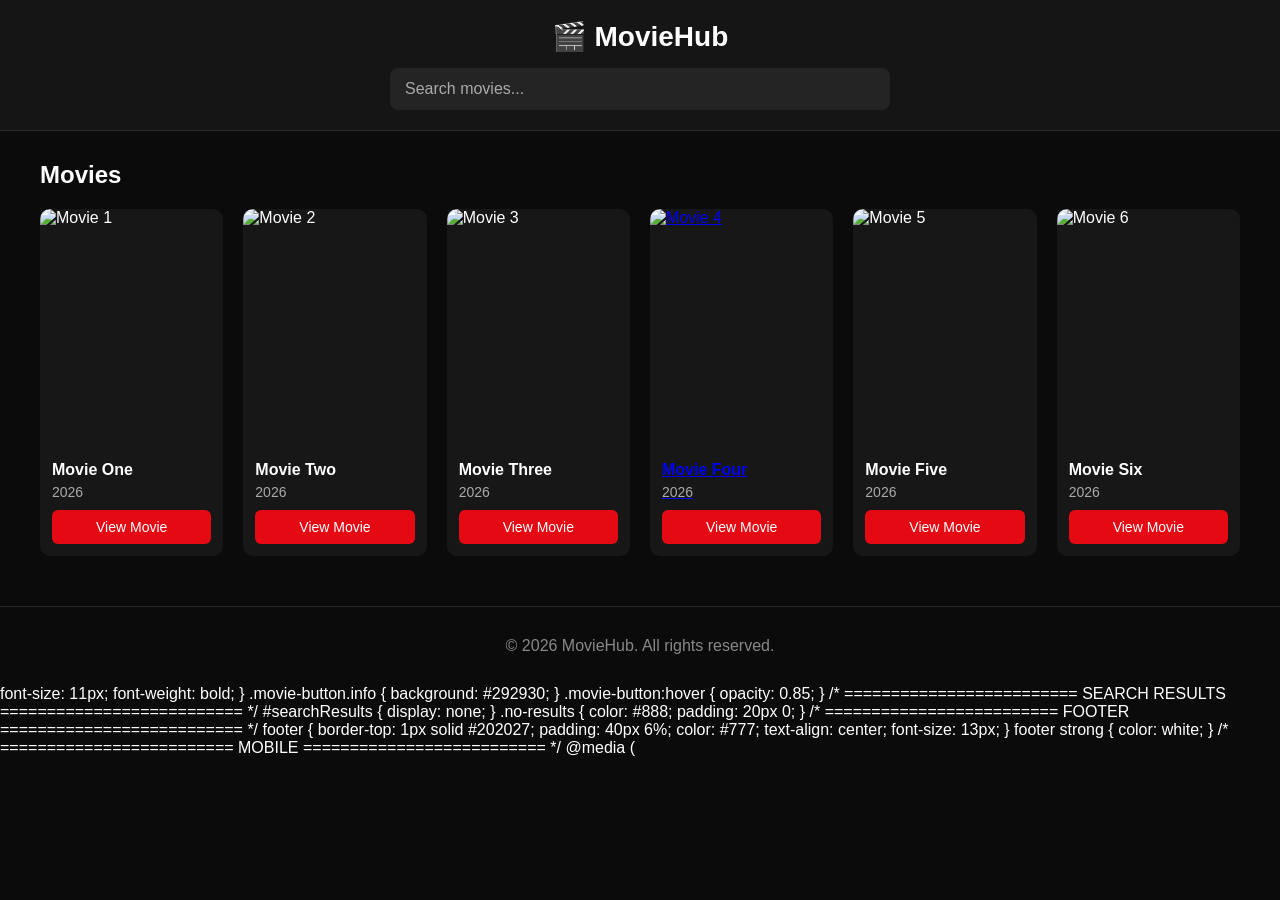
==== index.html @ 045d3e83 "Add link and image for Movie 4 in index.html" ====
<!DOCTYPE html>
<html lang="en">
<head>
    <meta charset="UTF-8">
    <meta name="viewport" content="width=device-width, initial-scale=1.0">

    <!-- Connects this page to style.css -->
    <link rel="stylesheet" href="style.css">

    <title>MovieHub</title>
</head>

<body>

    <!-- Header -->
    <header>
        <h1>🎬 MovieHub</h1>

        <input
            type="text"
            class="search-box"
            placeholder="Search movies..."
            id="searchInput"
        >
    </header>


    <!-- Main Content -->
    <main>

        <h2 class="section-title">Movies</h2>

        <div class="movie-grid" id="movieGrid">

            <!-- Movie 1 -->
            <div class="movie-card">
                <img
                    src="https://via.placeholder.com/300x450?text=Movie+1"
                    alt="Movie 1"
                >

                <div class="movie-info">
                    <h3>Movie One</h3>
                    <p>2026</p>

                    <a href="#" class="watch-button">
                        View Movie
                    </a>
                </div>
            </div>


            <!-- Movie 2 -->
            <div class="movie-card">
                <img
                    src="https://via.placeholder.com/300x450?text=Movie+2"
                    alt="Movie 2"
                >

                <div class="movie-info">
                    <h3>Movie Two</h3>
                    <p>2026</p>

                    <a href="#" class="watch-button">
                        View Movie
                    </a>
                </div>
            </div>


            <!-- Movie 3 -->
            <div class="movie-card">
                <img
                    src="https://via.placeholder.com/300x450?text=Movie+3"
                    alt="Movie 3"
                >

                <div class="movie-info">
                    <h3>Movie Three</h3>
                    <p>2026</p>

                    <a href="#" class="watch-button">
                        View Movie
                    </a>
                </div>
            </div>


            <!-- Movie 4 -->
            <div class="movie-card">
                <a href="movies/movie4.html">
                <img
                    src="https://via.placeholder.com/300x450?text=Movie+4"
                    alt="Movie 4"
                >

                <div class="movie-info">
                    <h3>Movie Four</h3>
                    <p>2026</p>

                    <a href="#" class="watch-button">
                        View Movie
                    </a>
                </div>
            </div>


            <!-- Movie 5 -->
            <div class="movie-card">
                <img
                    src="https://via.placeholder.com/300x450?text=Movie+5"
                    alt="Movie 5"
                >

                <div class="movie-info">
                    <h3>Movie Five</h3>
                    <p>2026</p>

                    <a href="#" class="watch-button">
                        View Movie
                    </a>
                </div>
            </div>


            <!-- Movie 6 -->
            <div class="movie-card">
                <img
                    src="https://via.placeholder.com/300x450?text=Movie+6"
                    alt="Movie 6"
                >

                <div class="movie-info">
                    <h3>Movie Six</h3>
                    <p>2026</p>

                    <a href="#" class="watch-button">
                        View Movie
                    </a>
                </div>
            </div>

        </div>

    </main>


    <!-- Footer -->
    <footer>
        <p>© 2026 MovieHub. All rights reserved.</p>
    </footer>


    <!-- Search Function -->
    <script>
        const searchInput = document.getElementById("searchInput");
        const movieCards = document.querySelectorAll(".movie-card");

        searchInput.addEventListener("input", function () {

            const searchText = searchInput.value.toLowerCase();

            movieCards.forEach(function (card) {

                const movieTitle = card
                    .querySelector("h3")
                    .textContent
                    .toLowerCase();

                if (movieTitle.includes(searchText)) {
                    card.style.display = "";
                } else {
                    card.style.display = "none";
                }

            });

        });
    </script>

</body>
</html>

            font-size: 11px;
            font-weight: bold;
        }

        .movie-button.info {
            background: #292930;
        }

        .movie-button:hover {
            opacity: 0.85;
        }


        /* =========================
           SEARCH RESULTS
        ========================== */

        #searchResults {
            display: none;
        }

        .no-results {
            color: #888;
            padding: 20px 0;
        }


        /* =========================
           FOOTER
        ========================== */

        footer {
            border-top: 1px solid #202027;

            padding: 40px 6%;

            color: #777;

            text-align: center;

            font-size: 13px;
        }

        footer strong {
            color: white;
        }


        /* =========================
           MOBILE
        ========================== */

        @media (
---- style.css ----
* {
    margin: 0;
    padding: 0;
    box-sizing: border-box;
}

body {
    font-family: Arial, sans-serif;
    background: #0b0b0b;
    color: white;
}

/* Header */
header {
    background: #151515;
    padding: 20px;
    text-align: center;
    border-bottom: 1px solid #292929;
}

header h1 {
    font-size: 28px;
    margin-bottom: 15px;
}

/* Search */
.search-box {
    width: 90%;
    max-width: 500px;
    padding: 12px 15px;
    border: none;
    border-radius: 8px;
    background: #242424;
    color: white;
    font-size: 16px;
    outline: none;
}

.search-box::placeholder {
    color: #aaa;
}

/* Main content */
main {
    width: 95%;
    max-width: 1200px;
    margin: 30px auto;
}

.section-title {
    font-size: 24px;
    margin-bottom: 20px;
}

/* Movie grid */
.movie-grid {
    display: grid;
    grid-template-columns: repeat(auto-fill, minmax(160px, 1fr));
    gap: 20px;
}

/* Movie card */
.movie-card {
    background: #171717;
    border-radius: 10px;
    overflow: hidden;
    transition: transform 0.2s ease;
    cursor: pointer;
}

.movie-card:hover {
    transform: translateY(-5px);
}

.movie-card img {
    width: 100%;
    height: 240px;
    object-fit: cover;
    display: block;
}

.movie-info {
    padding: 12px;
}

.movie-info h3 {
    font-size: 16px;
    margin-bottom: 5px;
}

.movie-info p {
    color: #aaa;
    font-size: 14px;
}

/* Movie button */
.watch-button {
    display: block;
    margin-top: 10px;
    padding: 9px;
    background: #e50914;
    color: white;
    text-align: center;
    text-decoration: none;
    border-radius: 6px;
    font-size: 14px;
}

.watch-button:hover {
    background: #b20710;
}

/* Footer */
footer {
    text-align: center;
    padding: 30px 10px;
    margin-top: 50px;
    color: #888;
    border-top: 1px solid #292929;
}

/* Mobile */
@media (max-width: 600px) {
    header h1 {
        font-size: 24px;
    }

    .movie-grid {
        grid-template-columns: repeat(2, 1fr);
        gap: 12px;
    }

    .movie-card img {
        height: 220px;
    }

    main {
        width: 92%;
    }
  }
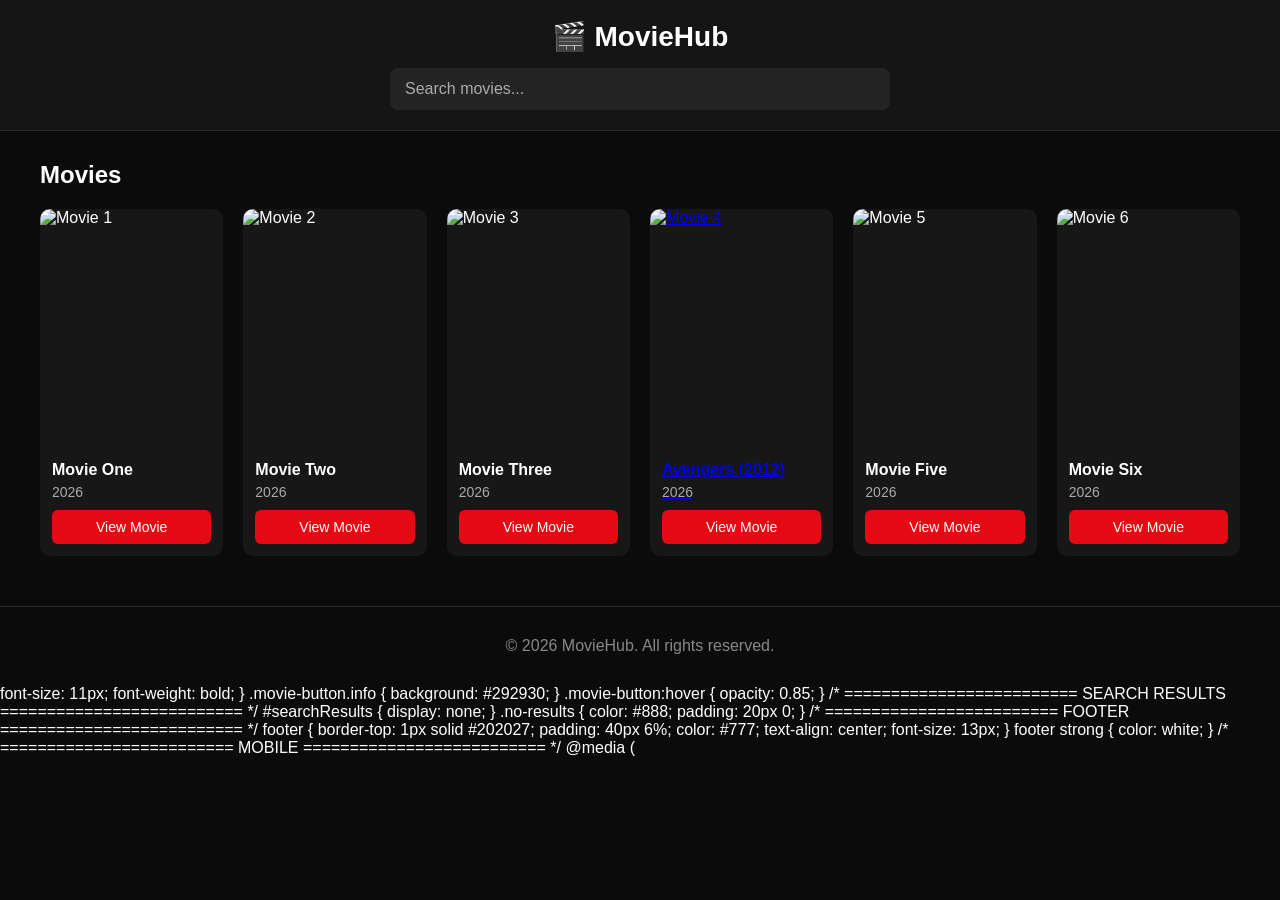
==== commit 1391007a: "Update Movie 4 details in index.html" ====
--- a/index.html
+++ b/index.html
@@ -90,15 +90,15 @@
             <div class="movie-card">
                 <a href="movies/movie4.html">
                 <img
-                    src="https://via.placeholder.com/300x450?text=Movie+4"
+                    src="https://upload.wikimedia.org/wikipedia/en/8/8a/The_Avengers_%282012_film%29_poster.jpg"
                     alt="Movie 4"
                 >
 
                 <div class="movie-info">
-                    <h3>Movie Four</h3>
-                    <p>2026</p>
-
-                    <a href="#" class="watch-button">
+                    <h3>Avengers (2012)</h3>
+                    <p>2026</p>
+
+                    <a href="movies/movie4.html" class="watch-button">
                         View Movie
                     </a>
                 </div>
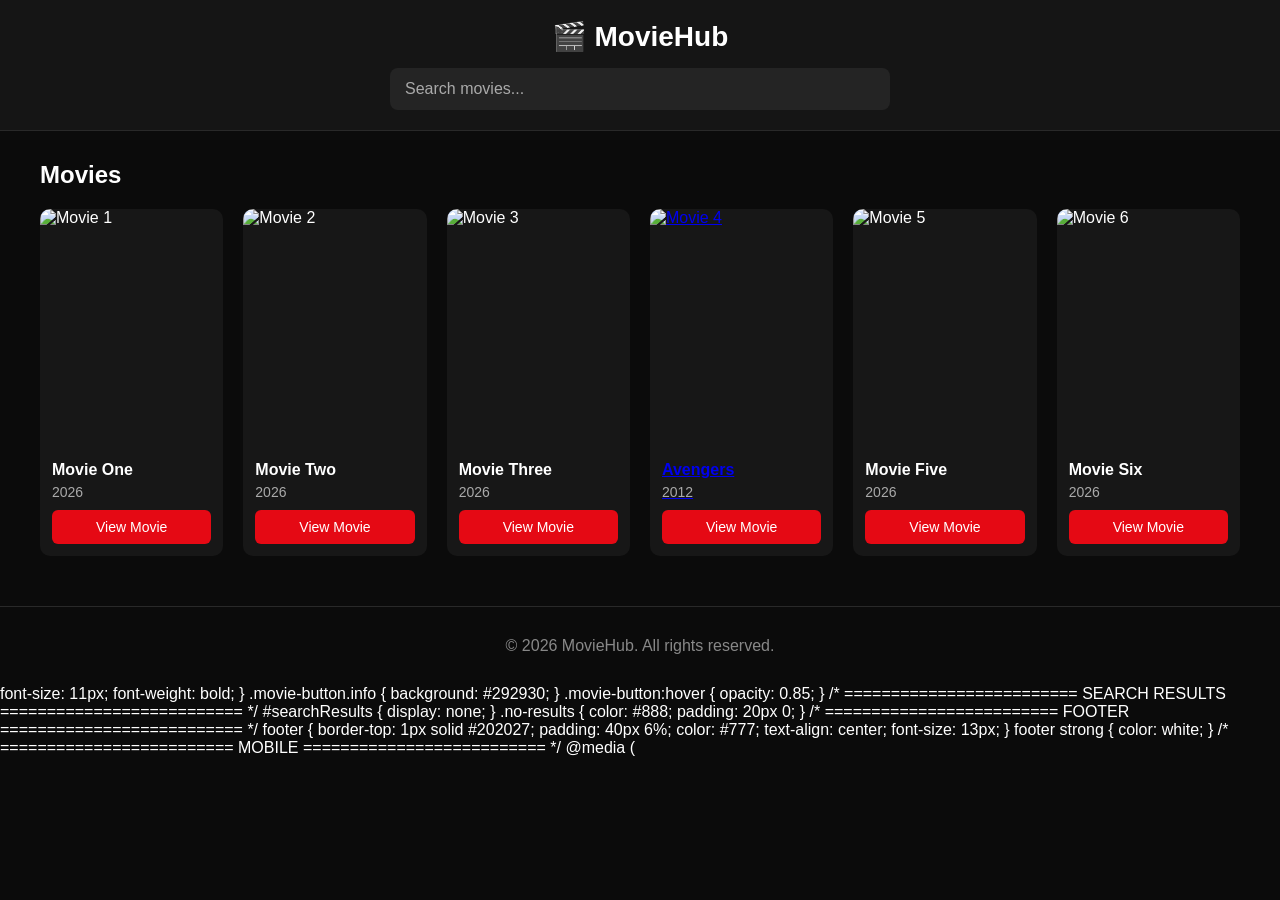
==== commit b3f73935: "Update movie title and release year for Avengers" ====
--- a/index.html
+++ b/index.html
@@ -95,8 +95,8 @@
                 >
 
                 <div class="movie-info">
-                    <h3>Avengers (2012)</h3>
-                    <p>2026</p>
+                    <h3>Avengers</h3>
+                    <p>2012</p>
 
                     <a href="movies/movie4.html" class="watch-button">
                         View Movie
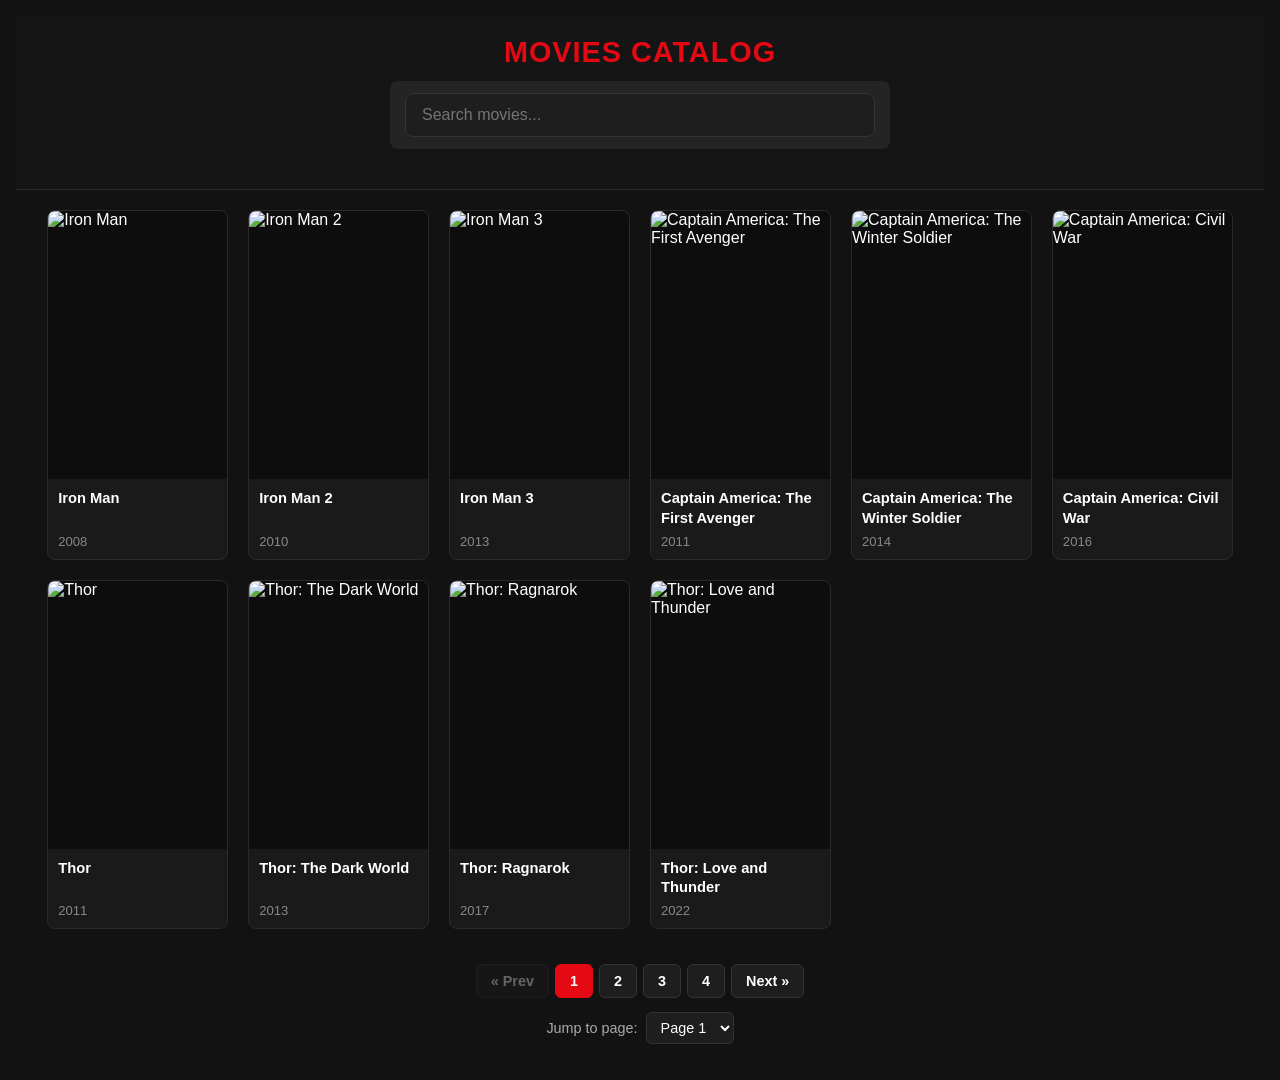
==== commit cbc08915: "Revamp movie catalog layout and styles Updated the layout and styles for the movie catalog page, inc" ====
--- a/index.html
+++ b/index.html
@@ -1,236 +1,673 @@
 <!DOCTYPE html>
 <html lang="en">
 <head>
-    <meta charset="UTF-8">
-    <meta name="viewport" content="width=device-width, initial-scale=1.0">
-
-    <!-- Connects this page to style.css -->
-    <link rel="stylesheet" href="style.css">
-
-    <title>MovieHub</title>
+  <meta charset="UTF-8">
+  <meta name="viewport" content="width=device-width, initial-scale=1.0">
+  <title>Movie Catalog - Marvel & DC</title>
+  <link rel="stylesheet" href="style.css">
+  <style>
+    * {
+      box-sizing: border-box;
+      margin: 0;
+      padding: 0;
+    }
+    body {
+      background-color: #121212;
+      color: #ffffff;
+      font-family: -apple-system, BlinkMacSystemFont, "Segoe UI", Roboto, sans-serif;
+      padding: 16px;
+    }
+    .header {
+      text-align: center;
+      margin-bottom: 20px;
+    }
+    .header h1 {
+      font-size: 1.8rem;
+      color: #e50914;
+      margin-bottom: 12px;
+      letter-spacing: 1px;
+    }
+    .search-box {
+      width: 100%;
+      max-width: 500px;
+      margin: 0 auto 20px auto;
+      display: block;
+    }
+    .search-box input {
+      width: 100%;
+      padding: 12px 16px;
+      background-color: #1e1e1e;
+      border: 1px solid #333333;
+      border-radius: 8px;
+      color: #ffffff;
+      font-size: 1rem;
+      outline: none;
+    }
+    .search-box input:focus {
+      border-color: #e50914;
+    }
+    .movie-grid {
+      display: grid;
+      grid-template-columns: repeat(auto-fill, minmax(140px, 1fr));
+      gap: 16px;
+      max-width: 1200px;
+      margin: 0 auto;
+      min-height: 400px;
+    }
+    @media (min-width: 600px) {
+      .movie-grid {
+        grid-template-columns: repeat(auto-fill, minmax(180px, 1fr));
+        gap: 20px;
+      }
+    }
+    .movie-card {
+      background-color: #1a1a1a;
+      border-radius: 8px;
+      overflow: hidden;
+      border: 1px solid #2a2a2a;
+      transition: transform 0.2s ease, border-color 0.2s ease;
+      display: flex;
+      flex-direction: column;
+    }
+    .movie-card:hover {
+      transform: translateY(-4px);
+      border-color: #444444;
+    }
+    .movie-card a {
+      text-decoration: none;
+      color: inherit;
+      display: flex;
+      flex-direction: column;
+      height: 100%;
+    }
+    .poster-container {
+      width: 100%;
+      aspect-ratio: 2 / 3;
+      background-color: #0d0d0d;
+      overflow: hidden;
+    }
+    .movie-card img {
+      width: 100%;
+      height: 100%;
+      object-fit: cover;
+      display: block;
+    }
+    .movie-info {
+      padding: 10px;
+      flex-grow: 1;
+      display: flex;
+      flex-direction: column;
+      justify-content: space-between;
+    }
+    .movie-info h3 {
+      font-size: 0.92rem;
+      font-weight: 600;
+      line-height: 1.3;
+      margin-bottom: 6px;
+      color: #ffffff;
+    }
+    .movie-info p {
+      font-size: 0.82rem;
+      color: #888888;
+    }
+    .pagination-container {
+      display: flex;
+      flex-direction: column;
+      align-items: center;
+      gap: 14px;
+      margin: 35px auto 20px auto;
+      max-width: 500px;
+    }
+    .pagination {
+      display: flex;
+      justify-content: center;
+      align-items: center;
+      gap: 6px;
+      flex-wrap: wrap;
+    }
+    .page-btn {
+      padding: 8px 14px;
+      background-color: #1e1e1e;
+      color: #ffffff;
+      border-radius: 6px;
+      border: 1px solid #333333;
+      font-size: 0.9rem;
+      font-weight: 600;
+      cursor: pointer;
+      user-select: none;
+    }
+    .page-btn.active {
+      background-color: #e50914;
+      border-color: #e50914;
+    }
+    .page-btn:disabled {
+      opacity: 0.35;
+      cursor: not-allowed;
+    }
+    .page-drawer {
+      display: flex;
+      align-items: center;
+      gap: 8px;
+      font-size: 0.9rem;
+      color: #aaaaaa;
+    }
+    .page-drawer select {
+      background-color: #1e1e1e;
+      color: #ffffff;
+      border: 1px solid #333333;
+      padding: 6px 10px;
+      border-radius: 6px;
+      outline: none;
+      font-size: 0.9rem;
+    }
+  </style>
 </head>
-
 <body>
 
-    <!-- Header -->
-    <header>
-        <h1>🎬 MovieHub</h1>
-
-        <input
-            type="text"
-            class="search-box"
-            placeholder="Search movies..."
-            id="searchInput"
-        >
-    </header>
-
-
-    <!-- Main Content -->
-    <main>
-
-        <h2 class="section-title">Movies</h2>
-
-        <div class="movie-grid" id="movieGrid">
-
-            <!-- Movie 1 -->
-            <div class="movie-card">
-                <img
-                    src="https://via.placeholder.com/300x450?text=Movie+1"
-                    alt="Movie 1"
-                >
-
-                <div class="movie-info">
-                    <h3>Movie One</h3>
-                    <p>2026</p>
-
-                    <a href="#" class="watch-button">
-                        View Movie
-                    </a>
-                </div>
-            </div>
-
-
-            <!-- Movie 2 -->
-            <div class="movie-card">
-                <img
-                    src="https://via.placeholder.com/300x450?text=Movie+2"
-                    alt="Movie 2"
-                >
-
-                <div class="movie-info">
-                    <h3>Movie Two</h3>
-                    <p>2026</p>
-
-                    <a href="#" class="watch-button">
-                        View Movie
-                    </a>
-                </div>
-            </div>
-
-
-            <!-- Movie 3 -->
-            <div class="movie-card">
-                <img
-                    src="https://via.placeholder.com/300x450?text=Movie+3"
-                    alt="Movie 3"
-                >
-
-                <div class="movie-info">
-                    <h3>Movie Three</h3>
-                    <p>2026</p>
-
-                    <a href="#" class="watch-button">
-                        View Movie
-                    </a>
-                </div>
-            </div>
-
-
-            <!-- Movie 4 -->
-            <div class="movie-card">
-                <a href="movies/movie4.html">
-                <img
-                    src="https://upload.wikimedia.org/wikipedia/en/8/8a/The_Avengers_%282012_film%29_poster.jpg"
-                    alt="Movie 4"
-                >
-
-                <div class="movie-info">
-                    <h3>Avengers</h3>
-                    <p>2012</p>
-
-                    <a href="movies/movie4.html" class="watch-button">
-                        View Movie
-                    </a>
-                </div>
-            </div>
-
-
-            <!-- Movie 5 -->
-            <div class="movie-card">
-                <img
-                    src="https://via.placeholder.com/300x450?text=Movie+5"
-                    alt="Movie 5"
-                >
-
-                <div class="movie-info">
-                    <h3>Movie Five</h3>
-                    <p>2026</p>
-
-                    <a href="#" class="watch-button">
-                        View Movie
-                    </a>
-                </div>
-            </div>
-
-
-            <!-- Movie 6 -->
-            <div class="movie-card">
-                <img
-                    src="https://via.placeholder.com/300x450?text=Movie+6"
-                    alt="Movie 6"
-                >
-
-                <div class="movie-info">
-                    <h3>Movie Six</h3>
-                    <p>2026</p>
-
-                    <a href="#" class="watch-button">
-                        View Movie
-                    </a>
-                </div>
-            </div>
-
-        </div>
-
-    </main>
-
-
-    <!-- Footer -->
-    <footer>
-        <p>© 2026 MovieHub. All rights reserved.</p>
-    </footer>
-
-
-    <!-- Search Function -->
-    <script>
-        const searchInput = document.getElementById("searchInput");
-        const movieCards = document.querySelectorAll(".movie-card");
-
-        searchInput.addEventListener("input", function () {
-
-            const searchText = searchInput.value.toLowerCase();
-
-            movieCards.forEach(function (card) {
-
-                const movieTitle = card
-                    .querySelector("h3")
-                    .textContent
-                    .toLowerCase();
-
-                if (movieTitle.includes(searchText)) {
-                    card.style.display = "";
-                } else {
-                    card.style.display = "none";
-                }
-
-            });
-
+  <header class="header">
+    <h1>MOVIES CATALOG</h1>
+    <div class="search-box">
+      <input type="text" id="movieSearch" placeholder="Search movies..." onkeyup="onSearchInput()">
+    </div>
+  </header>
+
+  <main class="movie-grid" id="movieGrid">
+
+    <!-- PAGE 1 (Items 1-10) -->
+    <div class="movie-card">
+      <a href="movies/ironman1.html">
+        <div class="poster-container">
+          <img src="https://upload.wikimedia.org/wikipedia/en/0/00/Iron_Man_poster.jpg" alt="Iron Man" loading="lazy">
+        </div>
+        <div class="movie-info">
+          <h3>Iron Man</h3>
+          <p>2008</p>
+        </div>
+      </a>
+    </div>
+
+    <div class="movie-card">
+      <a href="movies/ironman2.html">
+        <div class="poster-container">
+          <img src="https://upload.wikimedia.org/wikipedia/en/e/ed/Iron_Man_2_poster.jpg" alt="Iron Man 2" loading="lazy">
+        </div>
+        <div class="movie-info">
+          <h3>Iron Man 2</h3>
+          <p>2010</p>
+        </div>
+      </a>
+    </div>
+
+    <div class="movie-card">
+      <a href="movies/ironman3.html">
+        <div class="poster-container">
+          <img src="https://upload.wikimedia.org/wikipedia/en/1/19/Iron_Man_3_poster.jpg" alt="Iron Man 3" loading="lazy">
+        </div>
+        <div class="movie-info">
+          <h3>Iron Man 3</h3>
+          <p>2013</p>
+        </div>
+      </a>
+    </div>
+
+    <div class="movie-card">
+      <a href="movies/captainamerica1.html">
+        <div class="poster-container">
+          <img src="https://upload.wikimedia.org/wikipedia/en/3/37/Captain_America_The_First_Avenger_poster.jpg" alt="Captain America: The First Avenger" loading="lazy">
+        </div>
+        <div class="movie-info">
+          <h3>Captain America: The First Avenger</h3>
+          <p>2011</p>
+        </div>
+      </a>
+    </div>
+
+    <div class="movie-card">
+      <a href="movies/captainamerica2.html">
+        <div class="poster-container">
+          <img src="https://upload.wikimedia.org/wikipedia/en/e/e8/Captain_America_The_Winter_Soldier.jpg" alt="Captain America: The Winter Soldier" loading="lazy">
+        </div>
+        <div class="movie-info">
+          <h3>Captain America: The Winter Soldier</h3>
+          <p>2014</p>
+        </div>
+      </a>
+    </div>
+
+    <div class="movie-card">
+      <a href="movies/captainamerica3.html">
+        <div class="poster-container">
+          <img src="https://upload.wikimedia.org/wikipedia/en/5/53/Captain_America_Civil_War_poster.jpg" alt="Captain America: Civil War" loading="lazy">
+        </div>
+        <div class="movie-info">
+          <h3>Captain America: Civil War</h3>
+          <p>2016</p>
+        </div>
+      </a>
+    </div>
+
+    <div class="movie-card">
+      <a href="movies/thor1.html">
+        <div class="poster-container">
+          <img src="https://upload.wikimedia.org/wikipedia/en/f/fc/Thor_poster.jpg" alt="Thor" loading="lazy">
+        </div>
+        <div class="movie-info">
+          <h3>Thor</h3>
+          <p>2011</p>
+        </div>
+      </a>
+    </div>
+
+    <div class="movie-card">
+      <a href="movies/thor2.html">
+        <div class="poster-container">
+          <img src="https://upload.wikimedia.org/wikipedia/en/7/7f/Thor_The_Dark_World_poster.jpg" alt="Thor: The Dark World" loading="lazy">
+        </div>
+        <div class="movie-info">
+          <h3>Thor: The Dark World</h3>
+          <p>2013</p>
+        </div>
+      </a>
+    </div>
+
+    <div class="movie-card">
+      <a href="movies/thor3.html">
+        <div class="poster-container">
+          <img src="https://upload.wikimedia.org/wikipedia/en/7/7d/Thor_Ragnarok_poster.jpg" alt="Thor: Ragnarok" loading="lazy">
+        </div>
+        <div class="movie-info">
+          <h3>Thor: Ragnarok</h3>
+          <p>2017</p>
+        </div>
+      </a>
+    </div>
+
+    <div class="movie-card">
+      <a href="movies/thor4.html">
+        <div class="poster-container">
+          <img src="https://upload.wikimedia.org/wikipedia/en/8/88/Thor_Love_and_Thunder_poster.jpeg" alt="Thor: Love and Thunder" loading="lazy">
+        </div>
+        <div class="movie-info">
+          <h3>Thor: Love and Thunder</h3>
+          <p>2022</p>
+        </div>
+      </a>
+    </div>
+
+    <!-- PAGE 2 (Items 11-20) -->
+    <div class="movie-card">
+      <a href="movies/avengers1.html">
+        <div class="poster-container">
+          <img src="https://upload.wikimedia.org/wikipedia/en/8/8a/The_Avengers_%282012_film%29_poster.jpg" alt="The Avengers" loading="lazy">
+        </div>
+        <div class="movie-info">
+          <h3>The Avengers</h3>
+          <p>2012</p>
+        </div>
+      </a>
+    </div>
+
+    <div class="movie-card">
+      <a href="movies/avengers2.html">
+        <div class="poster-container">
+          <img src="https://upload.wikimedia.org/wikipedia/en/f/ff/Avengers_Age_of_Ultron_poster.jpg" alt="Avengers: Age of Ultron" loading="lazy">
+        </div>
+        <div class="movie-info">
+          <h3>Avengers: Age of Ultron</h3>
+          <p>2015</p>
+        </div>
+      </a>
+    </div>
+
+    <div class="movie-card">
+      <a href="movies/avengers3.html">
+        <div class="poster-container">
+          <img src="https://upload.wikimedia.org/wikipedia/en/4/4d/Avengers_Infinity_War_poster.jpg" alt="Avengers: Infinity War" loading="lazy">
+        </div>
+        <div class="movie-info">
+          <h3>Avengers: Infinity War</h3>
+          <p>2018</p>
+        </div>
+      </a>
+    </div>
+
+    <div class="movie-card">
+      <a href="movies/avengers4.html">
+        <div class="poster-container">
+          <img src="https://upload.wikimedia.org/wikipedia/en/0/0d/Avengers_Endgame_poster.jpg" alt="Avengers: Endgame" loading="lazy">
+        </div>
+        <div class="movie-info">
+          <h3>Avengers: Endgame</h3>
+          <p>2019</p>
+        </div>
+      </a>
+    </div>
+
+    <div class="movie-card">
+      <a href="movies/guardians1.html">
+        <div class="poster-container">
+          <img src="https://upload.wikimedia.org/wikipedia/en/b/b5/Guardians_of_the_Galaxy_poster.jpg" alt="Guardians of the Galaxy" loading="lazy">
+        </div>
+        <div class="movie-info">
+          <h3>Guardians of the Galaxy</h3>
+          <p>2014</p>
+        </div>
+      </a>
+    </div>
+
+    <div class="movie-card">
+      <a href="movies/guardians2.html">
+        <div class="poster-container">
+          <img src="https://upload.wikimedia.org/wikipedia/en/a/ab/Guardians_of_the_Galaxy_Vol_2_poster.jpg" alt="Guardians of the Galaxy Vol. 2" loading="lazy">
+        </div>
+        <div class="movie-info">
+          <h3>Guardians of the Galaxy Vol. 2</h3>
+          <p>2017</p>
+        </div>
+      </a>
+    </div>
+
+    <div class="movie-card">
+      <a href="movies/guardians3.html">
+        <div class="poster-container">
+          <img src="https://upload.wikimedia.org/wikipedia/en/7/74/Guardians_of_the_Galaxy_Vol._3_poster.jpg" alt="Guardians of the Galaxy Vol. 3" loading="lazy">
+        </div>
+        <div class="movie-info">
+          <h3>Guardians of the Galaxy Vol. 3</h3>
+          <p>2023</p>
+        </div>
+      </a>
+    </div>
+
+    <div class="movie-card">
+      <a href="movies/blackpanther1.html">
+        <div class="poster-container">
+          <img src="https://upload.wikimedia.org/wikipedia/en/d/d6/Black_Panther_film_poster.jpg" alt="Black Panther" loading="lazy">
+        </div>
+        <div class="movie-info">
+          <h3>Black Panther</h3>
+          <p>2018</p>
+        </div>
+      </a>
+    </div>
+
+    <div class="movie-card">
+      <a href="movies/doctorstrange1.html">
+        <div class="poster-container">
+          <img src="https://upload.wikimedia.org/wikipedia/en/a/a1/Doctor_Strange_poster.jpg" alt="Doctor Strange" loading="lazy">
+        </div>
+        <div class="movie-info">
+          <h3>Doctor Strange</h3>
+          <p>2016</p>
+        </div>
+      </a>
+    </div>
+
+    <div class="movie-card">
+      <a href="movies/doctorstrange2.html">
+        <div class="poster-container">
+          <img src="https://upload.wikimedia.org/wikipedia/en/1/17/Doctor_Strange_in_the_Multiverse_of_Madness_poster.jpg" alt="Doctor Strange in the Multiverse of Madness" loading="lazy">
+        </div>
+        <div class="movie-info">
+          <h3>Doctor Strange in the Multiverse of Madness</h3>
+          <p>2022</p>
+        </div>
+      </a>
+    </div>
+
+    <!-- PAGE 3 (Items 21-30) -->
+    <div class="movie-card">
+      <a href="movies/spidermanhomecoming.html">
+        <div class="poster-container">
+          <img src="https://upload.wikimedia.org/wikipedia/en/f/f9/Spider-Man_Homecoming_poster.jpg" alt="Spider-Man: Homecoming" loading="lazy">
+        </div>
+        <div class="movie-info">
+          <h3>Spider-Man: Homecoming</h3>
+          <p>2017</p>
+        </div>
+      </a>
+    </div>
+
+    <div class="movie-card">
+      <a href="movies/spidermanfarfromhome.html">
+        <div class="poster-container">
+          <img src="https://upload.wikimedia.org/wikipedia/en/b/bd/Spider-Man_Far_From_Home_poster.jpg" alt="Spider-Man: Far From Home" loading="lazy">
+        </div>
+        <div class="movie-info">
+          <h3>Spider-Man: Far From Home</h3>
+          <p>2019</p>
+        </div>
+      </a>
+    </div>
+
+    <div class="movie-card">
+      <a href="movies/spidermannowayhome.html">
+        <div class="poster-container">
+          <img src="https://upload.wikimedia.org/wikipedia/en/0/00/Spider-Man_No_Way_Home_poster.jpg" alt="Spider-Man: No Way Home" loading="lazy">
+        </div>
+        <div class="movie-info">
+          <h3>Spider-Man: No Way Home</h3>
+          <p>2021</p>
+        </div>
+      </a>
+    </div>
+
+    <div class="movie-card">
+      <a href="movies/batmanbegins.html">
+        <div class="poster-container">
+          <img src="https://upload.wikimedia.org/wikipedia/en/a/af/Batman_Begins_Poster.jpg" alt="Batman Begins" loading="lazy">
+        </div>
+        <div class="movie-info">
+          <h3>Batman Begins</h3>
+          <p>2005</p>
+        </div>
+      </a>
+    </div>
+
+    <div class="movie-card">
+      <a href="movies/thedarkknight.html">
+        <div class="poster-container">
+          <img src="https://upload.wikimedia.org/wikipedia/en/1/1c/The_Dark_Knight_%282008_film%29.jpg" alt="The Dark Knight" loading="lazy">
+        </div>
+        <div class="movie-info">
+          <h3>The Dark Knight</h3>
+          <p>2008</p>
+        </div>
+      </a>
+    </div>
+
+    <div class="movie-card">
+      <a href="movies/thedarkknightrises.html">
+        <div class="poster-container">
+          <img src="https://upload.wikimedia.org/wikipedia/en/8/83/Dark_knight_rises_poster.jpg" alt="The Dark Knight Rises" loading="lazy">
+        </div>
+        <div class="movie-info">
+          <h3>The Dark Knight Rises</h3>
+          <p>2012</p>
+        </div>
+      </a>
+    </div>
+
+    <div class="movie-card">
+      <a href="movies/manofsteel.html">
+        <div class="poster-container">
+          <img src="https://upload.wikimedia.org/wikipedia/en/8/85/ManofSteelFinalPoster.jpg" alt="Man of Steel" loading="lazy">
+        </div>
+        <div class="movie-info">
+          <h3>Man of Steel</h3>
+          <p>2013</p>
+        </div>
+      </a>
+    </div>
+
+    <div class="movie-card">
+      <a href="movies/batmanvsuperman.html">
+        <div class="poster-container">
+          <img src="https://upload.wikimedia.org/wikipedia/en/2/20/Batman_v_Superman_Dawn_of_Justice_poster.jpg" alt="Batman v Superman: Dawn of Justice" loading="lazy">
+        </div>
+        <div class="movie-info">
+          <h3>Batman v Superman: Dawn of Justice</h3>
+          <p>2016</p>
+        </div>
+      </a>
+    </div>
+
+    <div class="movie-card">
+      <a href="movies/wonderwoman1.html">
+        <div class="poster-container">
+          <img src="https://upload.wikimedia.org/wikipedia/en/e/ed/Wonder_Woman_%282017_film%29.jpg" alt="Wonder Woman" loading="lazy">
+        </div>
+        <div class="movie-info">
+          <h3>Wonder Woman</h3>
+          <p>2017</p>
+        </div>
+      </a>
+    </div>
+
+    <div class="movie-card">
+      <a href="movies/justiceleague.html">
+        <div class="poster-container">
+          <img src="https://upload.wikimedia.org/wikipedia/en/3/31/Justice_League_film_poster.jpg" alt="Zack Snyder's Justice League" loading="lazy">
+        </div>
+        <div class="movie-info">
+          <h3>Zack Snyder's Justice League</h3>
+          <p>2021</p>
+        </div>
+      </a>
+    </div>
+
+    <!-- PAGE 4 (Items 31-33) -->
+    <div class="movie-card">
+      <a href="movies/aquaman1.html">
+        <div class="poster-container">
+          <img src="https://upload.wikimedia.org/wikipedia/en/3/3a/Aquaman_poster.jpg" alt="Aquaman" loading="lazy">
+        </div>
+        <div class="movie-info">
+          <h3>Aquaman</h3>
+          <p>2018</p>
+        </div>
+      </a>
+    </div>
+
+    <div class="movie-card">
+      <a href="movies/joker1.html">
+        <div class="poster-container">
+          <img src="https://upload.wikimedia.org/wikipedia/en/e/e1/Joker_%282019_film%29_poster.jpg" alt="Joker" loading="lazy">
+        </div>
+        <div class="movie-info">
+          <h3>Joker</h3>
+          <p>2019</p>
+        </div>
+      </a>
+    </div>
+
+    <div class="movie-card">
+      <a href="movies/thebatman.html">
+        <div class="poster-container">
+          <img src="https://upload.wikimedia.org/wikipedia/en/f/ff/The_Batman_%28film%29_poster.jpg" alt="The Batman" loading="lazy">
+        </div>
+        <div class="movie-info">
+          <h3>The Batman</h3>
+          <p>2022</p>
+        </div>
+      </a>
+    </div>
+
+  </main>
+
+  <!-- Pagination Controls & Page Drawer -->
+  <div class="pagination-container" id="paginationControls">
+    <div class="pagination">
+      <button class="page-btn" id="prevBtn" onclick="changePage(currentPage - 1)">&laquo; Prev</button>
+      <div id="pageNumbers" style="display: flex; gap: 6px;"></div>
+      <button class="page-btn" id="nextBtn" onclick="changePage(currentPage + 1)">Next &raquo;</button>
+    </div>
+
+    <div class="page-drawer">
+      <label for="pageSelect">Jump to page:</label>
+      <select id="pageSelect" onchange="changePage(Number(this.value))"></select>
+    </div>
+  </div>
+
+  <script>
+    const itemsPerPage = 10;
+    let currentPage = 1;
+    let allCards = [];
+    let visibleCards = [];
+
+    window.addEventListener("DOMContentLoaded", () => {
+      allCards = Array.from(document.getElementsByClassName("movie-card"));
+      visibleCards = [...allCards];
+      renderPagination();
+    });
+
+    function renderPagination() {
+      const totalPages = Math.ceil(visibleCards.length / itemsPerPage) || 1;
+      if (currentPage > totalPages) currentPage = totalPages;
+      if (currentPage < 1) currentPage = 1;
+
+      // Hide all cards first
+      allCards.forEach(card => card.style.display = "none");
+
+      // Show only cards for the active page
+      const start = (currentPage - 1) * itemsPerPage;
+      const end = start + itemsPerPage;
+      visibleCards.slice(start, end).forEach(card => card.style.display = "flex");
+
+      // Update Prev / Next buttons
+      document.getElementById("prevBtn").disabled = (currentPage === 1);
+      document.getElementById("nextBtn").disabled = (currentPage === totalPages);
+
+      // Build numbered buttons
+      const pageNumbersContainer = document.getElementById("pageNumbers");
+      pageNumbersContainer.innerHTML = "";
+      for (let i = 1; i <= totalPages; i++) {
+        const btn = document.createElement("button");
+        btn.className = `page-btn ${i === currentPage ? "active" : ""}`;
+        btn.innerText = i;
+        btn.onclick = () => changePage(i);
+        pageNumbersContainer.appendChild(btn);
+      }
+
+      // Build Drawer / Dropdown options
+      const pageSelect = document.getElementById("pageSelect");
+      pageSelect.innerHTML = "";
+      for (let i = 1; i <= totalPages; i++) {
+        const opt = document.createElement("option");
+        opt.value = i;
+        opt.innerText = `Page ${i}`;
+        if (i === currentPage) opt.selected = true;
+        pageSelect.appendChild(opt);
+      }
+
+      // Hide pagination altogether if only 1 page is needed
+      const container = document.getElementById("paginationControls");
+      container.style.display = totalPages <= 1 ? "none" : "flex";
+    }
+
+    function changePage(page) {
+      currentPage = page;
+      renderPagination();
+      window.scrollTo({ top: 0, behavior: "smooth" });
+    }
+
+    function onSearchInput() {
+      const query = document.getElementById("movieSearch").value.toLowerCase().trim();
+      
+      if (query === "") {
+        visibleCards = [...allCards];
+      } else {
+        visibleCards = allCards.filter(card => {
+          const title = card.querySelector("h3").innerText.toLowerCase();
+          return title.includes(query);
         });
-    </script>
+      }
+
+      currentPage = 1;
+      renderPagination();
+    }
+  </script>
 
 </body>
 </html>
 
-            font-size: 11px;
-            font-weight: bold;
-        }
-
-        .movie-button.info {
-            background: #292930;
-        }
-
-        .movie-button:hover {
-            opacity: 0.85;
-        }
-
-
-        /* =========================
-           SEARCH RESULTS
-        ========================== */
-
-        #searchResults {
-            display: none;
-        }
-
-        .no-results {
-            color: #888;
-            padding: 20px 0;
-        }
-
-
-        /* =========================
-           FOOTER
-        ========================== */
-
-        footer {
-            border-top: 1px solid #202027;
-
-            padding: 40px 6%;
-
-            color: #777;
-
-            text-align: center;
-
-            font-size: 13px;
-        }
-
-        footer strong {
-            color: white;
-        }
-
-
-        /* =========================
-           MOBILE
-        ========================== */
-
-        @media (
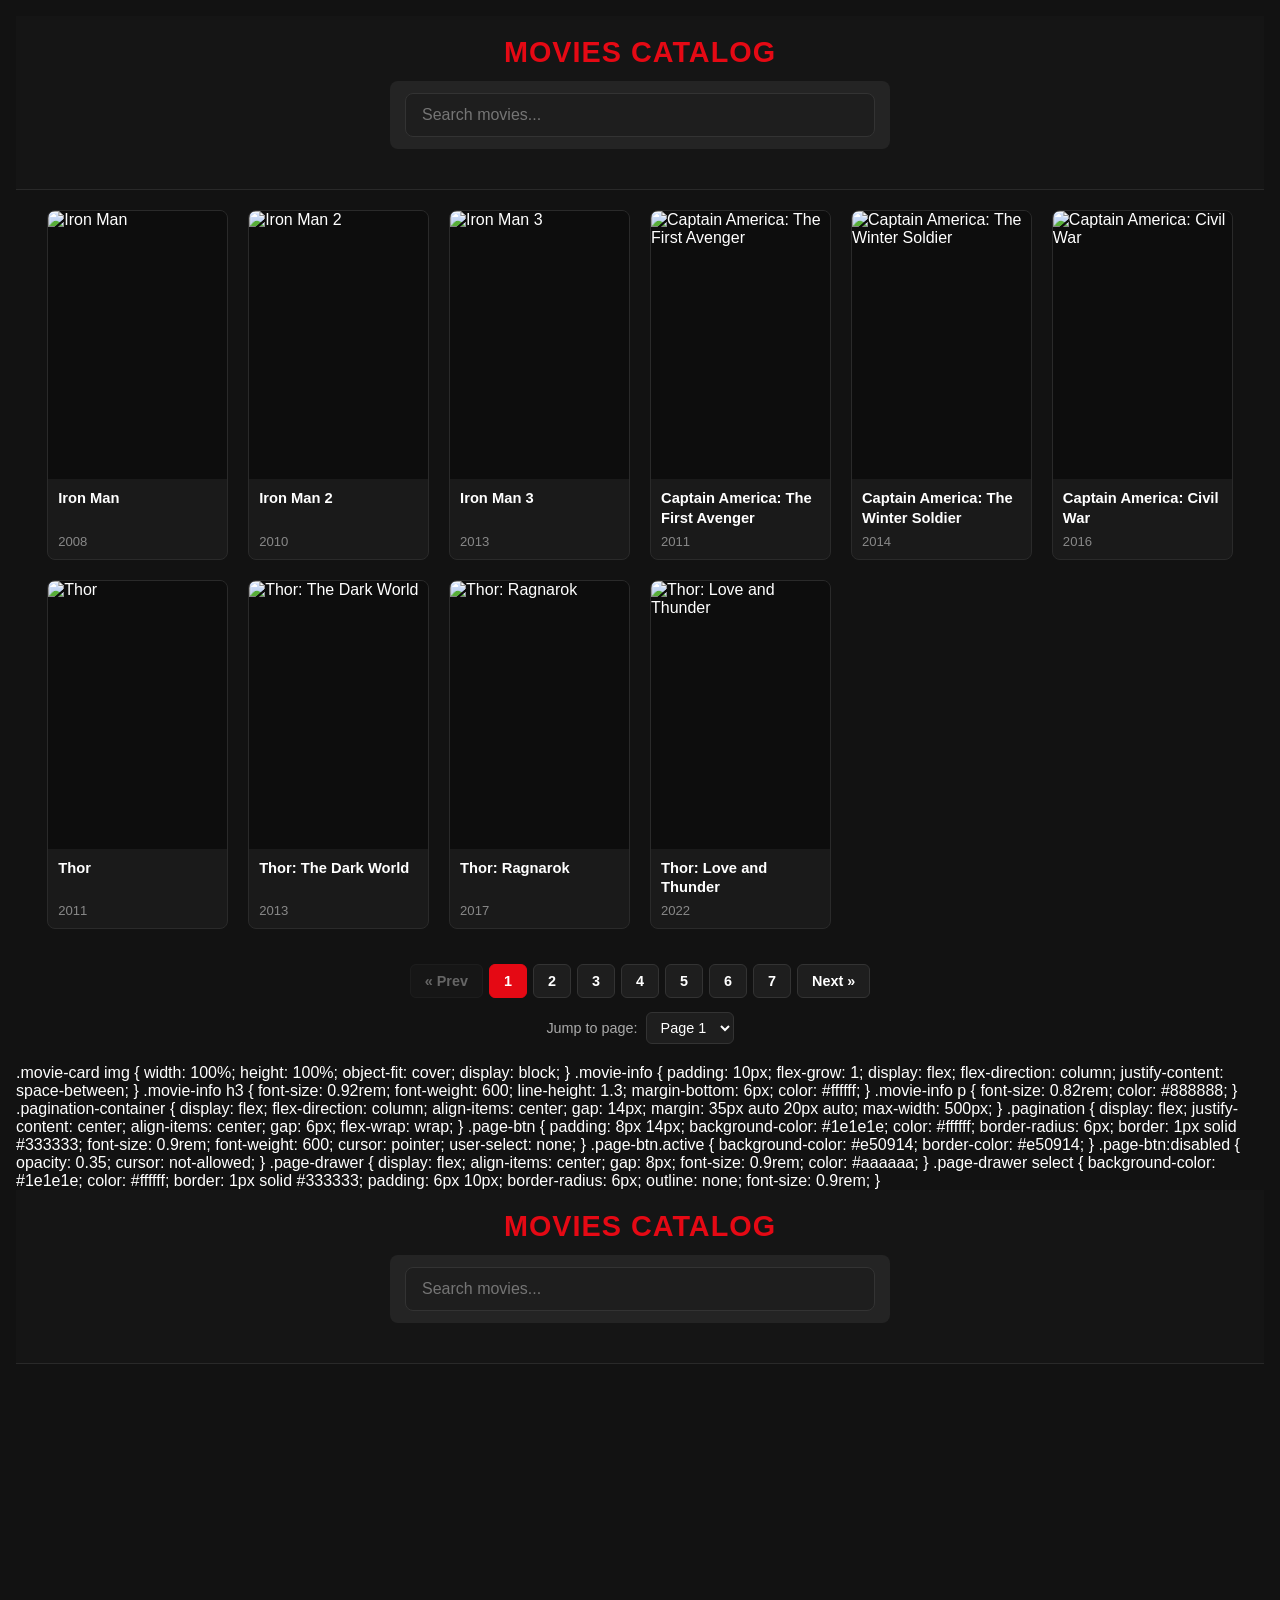
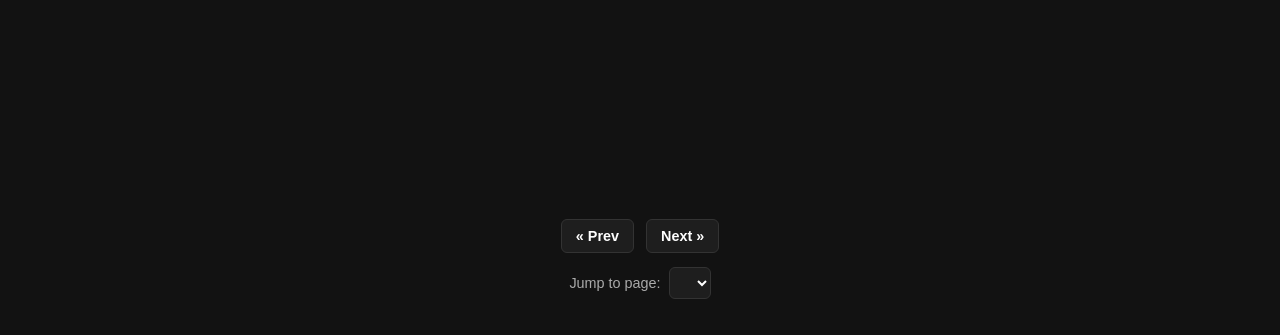
==== commit 53519fe1: "Add movie cards for various Marvel and DC films" ====
--- a/index.html
+++ b/index.html
@@ -175,7 +175,7 @@
 
     <!-- PAGE 1 (Items 1-10) -->
     <div class="movie-card">
-      <a href="movies/ironman1.html">
+      <a href="movies/movie.html?id=ironman1">
         <div class="poster-container">
           <img src="https://upload.wikimedia.org/wikipedia/en/0/00/Iron_Man_poster.jpg" alt="Iron Man" loading="lazy">
         </div>
@@ -187,7 +187,7 @@
     </div>
 
     <div class="movie-card">
-      <a href="movies/ironman2.html">
+      <a href="movies/movie.html?id=ironman2">
         <div class="poster-container">
           <img src="https://upload.wikimedia.org/wikipedia/en/e/ed/Iron_Man_2_poster.jpg" alt="Iron Man 2" loading="lazy">
         </div>
@@ -199,7 +199,7 @@
     </div>
 
     <div class="movie-card">
-      <a href="movies/ironman3.html">
+      <a href="movies/movie.html?id=ironman3">
         <div class="poster-container">
           <img src="https://upload.wikimedia.org/wikipedia/en/1/19/Iron_Man_3_poster.jpg" alt="Iron Man 3" loading="lazy">
         </div>
@@ -211,7 +211,7 @@
     </div>
 
     <div class="movie-card">
-      <a href="movies/captainamerica1.html">
+      <a href="movies/movie.html?id=captainamerica1">
         <div class="poster-container">
           <img src="https://upload.wikimedia.org/wikipedia/en/3/37/Captain_America_The_First_Avenger_poster.jpg" alt="Captain America: The First Avenger" loading="lazy">
         </div>
@@ -223,7 +223,7 @@
     </div>
 
     <div class="movie-card">
-      <a href="movies/captainamerica2.html">
+      <a href="movies/movie.html?id=captainamerica2">
         <div class="poster-container">
           <img src="https://upload.wikimedia.org/wikipedia/en/e/e8/Captain_America_The_Winter_Soldier.jpg" alt="Captain America: The Winter Soldier" loading="lazy">
         </div>
@@ -235,7 +235,7 @@
     </div>
 
     <div class="movie-card">
-      <a href="movies/captainamerica3.html">
+      <a href="movies/movie.html?id=captainamerica3">
         <div class="poster-container">
           <img src="https://upload.wikimedia.org/wikipedia/en/5/53/Captain_America_Civil_War_poster.jpg" alt="Captain America: Civil War" loading="lazy">
         </div>
@@ -247,7 +247,7 @@
     </div>
 
     <div class="movie-card">
-      <a href="movies/thor1.html">
+      <a href="movies/movie.html?id=thor1">
         <div class="poster-container">
           <img src="https://upload.wikimedia.org/wikipedia/en/f/fc/Thor_poster.jpg" alt="Thor" loading="lazy">
         </div>
@@ -259,7 +259,7 @@
     </div>
 
     <div class="movie-card">
-      <a href="movies/thor2.html">
+      <a href="movies/movie.html?id=thor2">
         <div class="poster-container">
           <img src="https://upload.wikimedia.org/wikipedia/en/7/7f/Thor_The_Dark_World_poster.jpg" alt="Thor: The Dark World" loading="lazy">
         </div>
@@ -271,7 +271,7 @@
     </div>
 
     <div class="movie-card">
-      <a href="movies/thor3.html">
+      <a href="movies/movie.html?id=thor3">
         <div class="poster-container">
           <img src="https://upload.wikimedia.org/wikipedia/en/7/7d/Thor_Ragnarok_poster.jpg" alt="Thor: Ragnarok" loading="lazy">
         </div>
@@ -283,7 +283,7 @@
     </div>
 
     <div class="movie-card">
-      <a href="movies/thor4.html">
+      <a href="movies/movie.html?id=thor4">
         <div class="poster-container">
           <img src="https://upload.wikimedia.org/wikipedia/en/8/88/Thor_Love_and_Thunder_poster.jpeg" alt="Thor: Love and Thunder" loading="lazy">
         </div>
@@ -296,7 +296,7 @@
 
     <!-- PAGE 2 (Items 11-20) -->
     <div class="movie-card">
-      <a href="movies/avengers1.html">
+      <a href="movies/movie.html?id=avengers1">
         <div class="poster-container">
           <img src="https://upload.wikimedia.org/wikipedia/en/8/8a/The_Avengers_%282012_film%29_poster.jpg" alt="The Avengers" loading="lazy">
         </div>
@@ -308,7 +308,7 @@
     </div>
 
     <div class="movie-card">
-      <a href="movies/avengers2.html">
+      <a href="movies/movie.html?id=avengers2">
         <div class="poster-container">
           <img src="https://upload.wikimedia.org/wikipedia/en/f/ff/Avengers_Age_of_Ultron_poster.jpg" alt="Avengers: Age of Ultron" loading="lazy">
         </div>
@@ -320,7 +320,7 @@
     </div>
 
     <div class="movie-card">
-      <a href="movies/avengers3.html">
+      <a href="movies/movie.html?id=avengers3">
         <div class="poster-container">
           <img src="https://upload.wikimedia.org/wikipedia/en/4/4d/Avengers_Infinity_War_poster.jpg" alt="Avengers: Infinity War" loading="lazy">
         </div>
@@ -332,7 +332,7 @@
     </div>
 
     <div class="movie-card">
-      <a href="movies/avengers4.html">
+      <a href="movies/movie.html?id=avengers4">
         <div class="poster-container">
           <img src="https://upload.wikimedia.org/wikipedia/en/0/0d/Avengers_Endgame_poster.jpg" alt="Avengers: Endgame" loading="lazy">
         </div>
@@ -344,7 +344,7 @@
     </div>
 
     <div class="movie-card">
-      <a href="movies/guardians1.html">
+      <a href="movies/movie.html?id=guardians1">
         <div class="poster-container">
           <img src="https://upload.wikimedia.org/wikipedia/en/b/b5/Guardians_of_the_Galaxy_poster.jpg" alt="Guardians of the Galaxy" loading="lazy">
         </div>
@@ -356,7 +356,7 @@
     </div>
 
     <div class="movie-card">
-      <a href="movies/guardians2.html">
+      <a href="movies/movie.html?id=guardians2">
         <div class="poster-container">
           <img src="https://upload.wikimedia.org/wikipedia/en/a/ab/Guardians_of_the_Galaxy_Vol_2_poster.jpg" alt="Guardians of the Galaxy Vol. 2" loading="lazy">
         </div>
@@ -368,7 +368,7 @@
     </div>
 
     <div class="movie-card">
-      <a href="movies/guardians3.html">
+      <a href="movies/movie.html?id=guardians3">
         <div class="poster-container">
           <img src="https://upload.wikimedia.org/wikipedia/en/7/74/Guardians_of_the_Galaxy_Vol._3_poster.jpg" alt="Guardians of the Galaxy Vol. 3" loading="lazy">
         </div>
@@ -380,7 +380,7 @@
     </div>
 
     <div class="movie-card">
-      <a href="movies/blackpanther1.html">
+      <a href="movies/movie.html?id=blackpanther1">
         <div class="poster-container">
           <img src="https://upload.wikimedia.org/wikipedia/en/d/d6/Black_Panther_film_poster.jpg" alt="Black Panther" loading="lazy">
         </div>
@@ -392,7 +392,7 @@
     </div>
 
     <div class="movie-card">
-      <a href="movies/doctorstrange1.html">
+      <a href="movies/movie.html?id=doctorstrange1">
         <div class="poster-container">
           <img src="https://upload.wikimedia.org/wikipedia/en/a/a1/Doctor_Strange_poster.jpg" alt="Doctor Strange" loading="lazy">
         </div>
@@ -404,7 +404,7 @@
     </div>
 
     <div class="movie-card">
-      <a href="movies/doctorstrange2.html">
+      <a href="movies/movie.html?id=doctorstrange2">
         <div class="poster-container">
           <img src="https://upload.wikimedia.org/wikipedia/en/1/17/Doctor_Strange_in_the_Multiverse_of_Madness_poster.jpg" alt="Doctor Strange in the Multiverse of Madness" loading="lazy">
         </div>
@@ -417,7 +417,7 @@
 
     <!-- PAGE 3 (Items 21-30) -->
     <div class="movie-card">
-      <a href="movies/spidermanhomecoming.html">
+      <a href="movies/movie.html?id=spidermanhomecoming">
         <div class="poster-container">
           <img src="https://upload.wikimedia.org/wikipedia/en/f/f9/Spider-Man_Homecoming_poster.jpg" alt="Spider-Man: Homecoming" loading="lazy">
         </div>
@@ -429,7 +429,7 @@
     </div>
 
     <div class="movie-card">
-      <a href="movies/spidermanfarfromhome.html">
+      <a href="movies/movie.html?id=spidermanfarfromhome">
         <div class="poster-container">
           <img src="https://upload.wikimedia.org/wikipedia/en/b/bd/Spider-Man_Far_From_Home_poster.jpg" alt="Spider-Man: Far From Home" loading="lazy">
         </div>
@@ -441,7 +441,7 @@
     </div>
 
     <div class="movie-card">
-      <a href="movies/spidermannowayhome.html">
+      <a href="movies/movie.html?id=spidermannowayhome">
         <div class="poster-container">
           <img src="https://upload.wikimedia.org/wikipedia/en/0/00/Spider-Man_No_Way_Home_poster.jpg" alt="Spider-Man: No Way Home" loading="lazy">
         </div>
@@ -453,7 +453,7 @@
     </div>
 
     <div class="movie-card">
-      <a href="movies/batmanbegins.html">
+      <a href="movies/movie.html?id=batmanbegins">
         <div class="poster-container">
           <img src="https://upload.wikimedia.org/wikipedia/en/a/af/Batman_Begins_Poster.jpg" alt="Batman Begins" loading="lazy">
         </div>
@@ -465,7 +465,7 @@
     </div>
 
     <div class="movie-card">
-      <a href="movies/thedarkknight.html">
+      <a href="movies/movie.html?id=thedarkknight">
         <div class="poster-container">
           <img src="https://upload.wikimedia.org/wikipedia/en/1/1c/The_Dark_Knight_%282008_film%29.jpg" alt="The Dark Knight" loading="lazy">
         </div>
@@ -477,7 +477,7 @@
     </div>
 
     <div class="movie-card">
-      <a href="movies/thedarkknightrises.html">
+      <a href="movies/movie.html?id=thedarkknightrises">
         <div class="poster-container">
           <img src="https://upload.wikimedia.org/wikipedia/en/8/83/Dark_knight_rises_poster.jpg" alt="The Dark Knight Rises" loading="lazy">
         </div>
@@ -489,7 +489,7 @@
     </div>
 
     <div class="movie-card">
-      <a href="movies/manofsteel.html">
+      <a href="movies/movie.html?id=manofsteel">
         <div class="poster-container">
           <img src="https://upload.wikimedia.org/wikipedia/en/8/85/ManofSteelFinalPoster.jpg" alt="Man of Steel" loading="lazy">
         </div>
@@ -501,7 +501,7 @@
     </div>
 
     <div class="movie-card">
-      <a href="movies/batmanvsuperman.html">
+      <a href="movies/movie.html?id=batmanvsuperman">
         <div class="poster-container">
           <img src="https://upload.wikimedia.org/wikipedia/en/2/20/Batman_v_Superman_Dawn_of_Justice_poster.jpg" alt="Batman v Superman: Dawn of Justice" loading="lazy">
         </div>
@@ -513,7 +513,7 @@
     </div>
 
     <div class="movie-card">
-      <a href="movies/wonderwoman1.html">
+      <a href="movies/movie.html?id=wonderwoman1">
         <div class="poster-container">
           <img src="https://upload.wikimedia.org/wikipedia/en/e/ed/Wonder_Woman_%282017_film%29.jpg" alt="Wonder Woman" loading="lazy">
         </div>
@@ -525,7 +525,7 @@
     </div>
 
     <div class="movie-card">
-      <a href="movies/justiceleague.html">
+      <a href="movies/movie.html?id=justiceleague">
         <div class="poster-container">
           <img src="https://upload.wikimedia.org/wikipedia/en/3/31/Justice_League_film_poster.jpg" alt="Zack Snyder's Justice League" loading="lazy">
         </div>
@@ -538,7 +538,7 @@
 
     <!-- PAGE 4 (Items 31-33) -->
     <div class="movie-card">
-      <a href="movies/aquaman1.html">
+      <a href="movies/movie.html?id=aquaman1">
         <div class="poster-container">
           <img src="https://upload.wikimedia.org/wikipedia/en/3/3a/Aquaman_poster.jpg" alt="Aquaman" loading="lazy">
         </div>
@@ -550,7 +550,7 @@
     </div>
 
     <div class="movie-card">
-      <a href="movies/joker1.html">
+      <a href="movies/movie.html?id=joker1">
         <div class="poster-container">
           <img src="https://upload.wikimedia.org/wikipedia/en/e/e1/Joker_%282019_film%29_poster.jpg" alt="Joker" loading="lazy">
         </div>
@@ -562,7 +562,7 @@
     </div>
 
     <div class="movie-card">
-      <a href="movies/thebatman.html">
+      <a href="movies/movie.html?id=thebatman">
         <div class="poster-container">
           <img src="https://upload.wikimedia.org/wikipedia/en/f/ff/The_Batman_%28film%29_poster.jpg" alt="The Batman" loading="lazy">
         </div>
@@ -671,3 +671,588 @@
 </body>
 </html>
 
+    .movie-card img {
+      width: 100%;
+      height: 100%;
+      object-fit: cover;
+      display: block;
+    }
+    .movie-info {
+      padding: 10px;
+      flex-grow: 1;
+      display: flex;
+      flex-direction: column;
+      justify-content: space-between;
+    }
+    .movie-info h3 {
+      font-size: 0.92rem;
+      font-weight: 600;
+      line-height: 1.3;
+      margin-bottom: 6px;
+      color: #ffffff;
+    }
+    .movie-info p {
+      font-size: 0.82rem;
+      color: #888888;
+    }
+    .pagination-container {
+      display: flex;
+      flex-direction: column;
+      align-items: center;
+      gap: 14px;
+      margin: 35px auto 20px auto;
+      max-width: 500px;
+    }
+    .pagination {
+      display: flex;
+      justify-content: center;
+      align-items: center;
+      gap: 6px;
+      flex-wrap: wrap;
+    }
+    .page-btn {
+      padding: 8px 14px;
+      background-color: #1e1e1e;
+      color: #ffffff;
+      border-radius: 6px;
+      border: 1px solid #333333;
+      font-size: 0.9rem;
+      font-weight: 600;
+      cursor: pointer;
+      user-select: none;
+    }
+    .page-btn.active {
+      background-color: #e50914;
+      border-color: #e50914;
+    }
+    .page-btn:disabled {
+      opacity: 0.35;
+      cursor: not-allowed;
+    }
+    .page-drawer {
+      display: flex;
+      align-items: center;
+      gap: 8px;
+      font-size: 0.9rem;
+      color: #aaaaaa;
+    }
+    .page-drawer select {
+      background-color: #1e1e1e;
+      color: #ffffff;
+      border: 1px solid #333333;
+      padding: 6px 10px;
+      border-radius: 6px;
+      outline: none;
+      font-size: 0.9rem;
+    }
+  </style>
+</head>
+<body>
+
+  <header class="header">
+    <h1>MOVIES CATALOG</h1>
+    <div class="search-box">
+      <input type="text" id="movieSearch" placeholder="Search movies..." onkeyup="onSearchInput()">
+    </div>
+  </header>
+
+  <main class="movie-grid" id="movieGrid">
+
+    <!-- PAGE 1 (Items 1-10) -->
+    <div class="movie-card">
+      <a href="movies/ironman1.html">
+        <div class="poster-container">
+          <img src="https://upload.wikimedia.org/wikipedia/en/0/00/Iron_Man_poster.jpg" alt="Iron Man" loading="lazy">
+        </div>
+        <div class="movie-info">
+          <h3>Iron Man</h3>
+          <p>2008</p>
+        </div>
+      </a>
+    </div>
+
+    <div class="movie-card">
+      <a href="movies/ironman2.html">
+        <div class="poster-container">
+          <img src="https://upload.wikimedia.org/wikipedia/en/e/ed/Iron_Man_2_poster.jpg" alt="Iron Man 2" loading="lazy">
+        </div>
+        <div class="movie-info">
+          <h3>Iron Man 2</h3>
+          <p>2010</p>
+        </div>
+      </a>
+    </div>
+
+    <div class="movie-card">
+      <a href="movies/ironman3.html">
+        <div class="poster-container">
+          <img src="https://upload.wikimedia.org/wikipedia/en/1/19/Iron_Man_3_poster.jpg" alt="Iron Man 3" loading="lazy">
+        </div>
+        <div class="movie-info">
+          <h3>Iron Man 3</h3>
+          <p>2013</p>
+        </div>
+      </a>
+    </div>
+
+    <div class="movie-card">
+      <a href="movies/captainamerica1.html">
+        <div class="poster-container">
+          <img src="https://upload.wikimedia.org/wikipedia/en/3/37/Captain_America_The_First_Avenger_poster.jpg" alt="Captain America: The First Avenger" loading="lazy">
+        </div>
+        <div class="movie-info">
+          <h3>Captain America: The First Avenger</h3>
+          <p>2011</p>
+        </div>
+      </a>
+    </div>
+
+    <div class="movie-card">
+      <a href="movies/captainamerica2.html">
+        <div class="poster-container">
+          <img src="https://upload.wikimedia.org/wikipedia/en/e/e8/Captain_America_The_Winter_Soldier.jpg" alt="Captain America: The Winter Soldier" loading="lazy">
+        </div>
+        <div class="movie-info">
+          <h3>Captain America: The Winter Soldier</h3>
+          <p>2014</p>
+        </div>
+      </a>
+    </div>
+
+    <div class="movie-card">
+      <a href="movies/captainamerica3.html">
+        <div class="poster-container">
+          <img src="https://upload.wikimedia.org/wikipedia/en/5/53/Captain_America_Civil_War_poster.jpg" alt="Captain America: Civil War" loading="lazy">
+        </div>
+        <div class="movie-info">
+          <h3>Captain America: Civil War</h3>
+          <p>2016</p>
+        </div>
+      </a>
+    </div>
+
+    <div class="movie-card">
+      <a href="movies/thor1.html">
+        <div class="poster-container">
+          <img src="https://upload.wikimedia.org/wikipedia/en/f/fc/Thor_poster.jpg" alt="Thor" loading="lazy">
+        </div>
+        <div class="movie-info">
+          <h3>Thor</h3>
+          <p>2011</p>
+        </div>
+      </a>
+    </div>
+
+    <div class="movie-card">
+      <a href="movies/thor2.html">
+        <div class="poster-container">
+          <img src="https://upload.wikimedia.org/wikipedia/en/7/7f/Thor_The_Dark_World_poster.jpg" alt="Thor: The Dark World" loading="lazy">
+        </div>
+        <div class="movie-info">
+          <h3>Thor: The Dark World</h3>
+          <p>2013</p>
+        </div>
+      </a>
+    </div>
+
+    <div class="movie-card">
+      <a href="movies/thor3.html">
+        <div class="poster-container">
+          <img src="https://upload.wikimedia.org/wikipedia/en/7/7d/Thor_Ragnarok_poster.jpg" alt="Thor: Ragnarok" loading="lazy">
+        </div>
+        <div class="movie-info">
+          <h3>Thor: Ragnarok</h3>
+          <p>2017</p>
+        </div>
+      </a>
+    </div>
+
+    <div class="movie-card">
+      <a href="movies/thor4.html">
+        <div class="poster-container">
+          <img src="https://upload.wikimedia.org/wikipedia/en/8/88/Thor_Love_and_Thunder_poster.jpeg" alt="Thor: Love and Thunder" loading="lazy">
+        </div>
+        <div class="movie-info">
+          <h3>Thor: Love and Thunder</h3>
+          <p>2022</p>
+        </div>
+      </a>
+    </div>
+
+    <!-- PAGE 2 (Items 11-20) -->
+    <div class="movie-card">
+      <a href="movies/avengers1.html">
+        <div class="poster-container">
+          <img src="https://upload.wikimedia.org/wikipedia/en/8/8a/The_Avengers_%282012_film%29_poster.jpg" alt="The Avengers" loading="lazy">
+        </div>
+        <div class="movie-info">
+          <h3>The Avengers</h3>
+          <p>2012</p>
+        </div>
+      </a>
+    </div>
+
+    <div class="movie-card">
+      <a href="movies/avengers2.html">
+        <div class="poster-container">
+          <img src="https://upload.wikimedia.org/wikipedia/en/f/ff/Avengers_Age_of_Ultron_poster.jpg" alt="Avengers: Age of Ultron" loading="lazy">
+        </div>
+        <div class="movie-info">
+          <h3>Avengers: Age of Ultron</h3>
+          <p>2015</p>
+        </div>
+      </a>
+    </div>
+
+    <div class="movie-card">
+      <a href="movies/avengers3.html">
+        <div class="poster-container">
+          <img src="https://upload.wikimedia.org/wikipedia/en/4/4d/Avengers_Infinity_War_poster.jpg" alt="Avengers: Infinity War" loading="lazy">
+        </div>
+        <div class="movie-info">
+          <h3>Avengers: Infinity War</h3>
+          <p>2018</p>
+        </div>
+      </a>
+    </div>
+
+    <div class="movie-card">
+      <a href="movies/avengers4.html">
+        <div class="poster-container">
+          <img src="https://upload.wikimedia.org/wikipedia/en/0/0d/Avengers_Endgame_poster.jpg" alt="Avengers: Endgame" loading="lazy">
+        </div>
+        <div class="movie-info">
+          <h3>Avengers: Endgame</h3>
+          <p>2019</p>
+        </div>
+      </a>
+    </div>
+
+    <div class="movie-card">
+      <a href="movies/guardians1.html">
+        <div class="poster-container">
+          <img src="https://upload.wikimedia.org/wikipedia/en/b/b5/Guardians_of_the_Galaxy_poster.jpg" alt="Guardians of the Galaxy" loading="lazy">
+        </div>
+        <div class="movie-info">
+          <h3>Guardians of the Galaxy</h3>
+          <p>2014</p>
+        </div>
+      </a>
+    </div>
+
+    <div class="movie-card">
+      <a href="movies/guardians2.html">
+        <div class="poster-container">
+          <img src="https://upload.wikimedia.org/wikipedia/en/a/ab/Guardians_of_the_Galaxy_Vol_2_poster.jpg" alt="Guardians of the Galaxy Vol. 2" loading="lazy">
+        </div>
+        <div class="movie-info">
+          <h3>Guardians of the Galaxy Vol. 2</h3>
+          <p>2017</p>
+        </div>
+      </a>
+    </div>
+
+    <div class="movie-card">
+      <a href="movies/guardians3.html">
+        <div class="poster-container">
+          <img src="https://upload.wikimedia.org/wikipedia/en/7/74/Guardians_of_the_Galaxy_Vol._3_poster.jpg" alt="Guardians of the Galaxy Vol. 3" loading="lazy">
+        </div>
+        <div class="movie-info">
+          <h3>Guardians of the Galaxy Vol. 3</h3>
+          <p>2023</p>
+        </div>
+      </a>
+    </div>
+
+    <div class="movie-card">
+      <a href="movies/blackpanther1.html">
+        <div class="poster-container">
+          <img src="https://upload.wikimedia.org/wikipedia/en/d/d6/Black_Panther_film_poster.jpg" alt="Black Panther" loading="lazy">
+        </div>
+        <div class="movie-info">
+          <h3>Black Panther</h3>
+          <p>2018</p>
+        </div>
+      </a>
+    </div>
+
+    <div class="movie-card">
+      <a href="movies/doctorstrange1.html">
+        <div class="poster-container">
+          <img src="https://upload.wikimedia.org/wikipedia/en/a/a1/Doctor_Strange_poster.jpg" alt="Doctor Strange" loading="lazy">
+        </div>
+        <div class="movie-info">
+          <h3>Doctor Strange</h3>
+          <p>2016</p>
+        </div>
+      </a>
+    </div>
+
+    <div class="movie-card">
+      <a href="movies/doctorstrange2.html">
+        <div class="poster-container">
+          <img src="https://upload.wikimedia.org/wikipedia/en/1/17/Doctor_Strange_in_the_Multiverse_of_Madness_poster.jpg" alt="Doctor Strange in the Multiverse of Madness" loading="lazy">
+        </div>
+        <div class="movie-info">
+          <h3>Doctor Strange in the Multiverse of Madness</h3>
+          <p>2022</p>
+        </div>
+      </a>
+    </div>
+
+    <!-- PAGE 3 (Items 21-30) -->
+    <div class="movie-card">
+      <a href="movies/spidermanhomecoming.html">
+        <div class="poster-container">
+          <img src="https://upload.wikimedia.org/wikipedia/en/f/f9/Spider-Man_Homecoming_poster.jpg" alt="Spider-Man: Homecoming" loading="lazy">
+        </div>
+        <div class="movie-info">
+          <h3>Spider-Man: Homecoming</h3>
+          <p>2017</p>
+        </div>
+      </a>
+    </div>
+
+    <div class="movie-card">
+      <a href="movies/spidermanfarfromhome.html">
+        <div class="poster-container">
+          <img src="https://upload.wikimedia.org/wikipedia/en/b/bd/Spider-Man_Far_From_Home_poster.jpg" alt="Spider-Man: Far From Home" loading="lazy">
+        </div>
+        <div class="movie-info">
+          <h3>Spider-Man: Far From Home</h3>
+          <p>2019</p>
+        </div>
+      </a>
+    </div>
+
+    <div class="movie-card">
+      <a href="movies/spidermannowayhome.html">
+        <div class="poster-container">
+          <img src="https://upload.wikimedia.org/wikipedia/en/0/00/Spider-Man_No_Way_Home_poster.jpg" alt="Spider-Man: No Way Home" loading="lazy">
+        </div>
+        <div class="movie-info">
+          <h3>Spider-Man: No Way Home</h3>
+          <p>2021</p>
+        </div>
+      </a>
+    </div>
+
+    <div class="movie-card">
+      <a href="movies/batmanbegins.html">
+        <div class="poster-container">
+          <img src="https://upload.wikimedia.org/wikipedia/en/a/af/Batman_Begins_Poster.jpg" alt="Batman Begins" loading="lazy">
+        </div>
+        <div class="movie-info">
+          <h3>Batman Begins</h3>
+          <p>2005</p>
+        </div>
+      </a>
+    </div>
+
+    <div class="movie-card">
+      <a href="movies/thedarkknight.html">
+        <div class="poster-container">
+          <img src="https://upload.wikimedia.org/wikipedia/en/1/1c/The_Dark_Knight_%282008_film%29.jpg" alt="The Dark Knight" loading="lazy">
+        </div>
+        <div class="movie-info">
+          <h3>The Dark Knight</h3>
+          <p>2008</p>
+        </div>
+      </a>
+    </div>
+
+    <div class="movie-card">
+      <a href="movies/thedarkknightrises.html">
+        <div class="poster-container">
+          <img src="https://upload.wikimedia.org/wikipedia/en/8/83/Dark_knight_rises_poster.jpg" alt="The Dark Knight Rises" loading="lazy">
+        </div>
+        <div class="movie-info">
+          <h3>The Dark Knight Rises</h3>
+          <p>2012</p>
+        </div>
+      </a>
+    </div>
+
+    <div class="movie-card">
+      <a href="movies/manofsteel.html">
+        <div class="poster-container">
+          <img src="https://upload.wikimedia.org/wikipedia/en/8/85/ManofSteelFinalPoster.jpg" alt="Man of Steel" loading="lazy">
+        </div>
+        <div class="movie-info">
+          <h3>Man of Steel</h3>
+          <p>2013</p>
+        </div>
+      </a>
+    </div>
+
+    <div class="movie-card">
+      <a href="movies/batmanvsuperman.html">
+        <div class="poster-container">
+          <img src="https://upload.wikimedia.org/wikipedia/en/2/20/Batman_v_Superman_Dawn_of_Justice_poster.jpg" alt="Batman v Superman: Dawn of Justice" loading="lazy">
+        </div>
+        <div class="movie-info">
+          <h3>Batman v Superman: Dawn of Justice</h3>
+          <p>2016</p>
+        </div>
+      </a>
+    </div>
+
+    <div class="movie-card">
+      <a href="movies/wonderwoman1.html">
+        <div class="poster-container">
+          <img src="https://upload.wikimedia.org/wikipedia/en/e/ed/Wonder_Woman_%282017_film%29.jpg" alt="Wonder Woman" loading="lazy">
+        </div>
+        <div class="movie-info">
+          <h3>Wonder Woman</h3>
+          <p>2017</p>
+        </div>
+      </a>
+    </div>
+
+    <div class="movie-card">
+      <a href="movies/justiceleague.html">
+        <div class="poster-container">
+          <img src="https://upload.wikimedia.org/wikipedia/en/3/31/Justice_League_film_poster.jpg" alt="Zack Snyder's Justice League" loading="lazy">
+        </div>
+        <div class="movie-info">
+          <h3>Zack Snyder's Justice League</h3>
+          <p>2021</p>
+        </div>
+      </a>
+    </div>
+
+    <!-- PAGE 4 (Items 31-33) -->
+    <div class="movie-card">
+      <a href="movies/aquaman1.html">
+        <div class="poster-container">
+          <img src="https://upload.wikimedia.org/wikipedia/en/3/3a/Aquaman_poster.jpg" alt="Aquaman" loading="lazy">
+        </div>
+        <div class="movie-info">
+          <h3>Aquaman</h3>
+          <p>2018</p>
+        </div>
+      </a>
+    </div>
+
+    <div class="movie-card">
+      <a href="movies/joker1.html">
+        <div class="poster-container">
+          <img src="https://upload.wikimedia.org/wikipedia/en/e/e1/Joker_%282019_film%29_poster.jpg" alt="Joker" loading="lazy">
+        </div>
+        <div class="movie-info">
+          <h3>Joker</h3>
+          <p>2019</p>
+        </div>
+      </a>
+    </div>
+
+    <div class="movie-card">
+      <a href="movies/thebatman.html">
+        <div class="poster-container">
+          <img src="https://upload.wikimedia.org/wikipedia/en/f/ff/The_Batman_%28film%29_poster.jpg" alt="The Batman" loading="lazy">
+        </div>
+        <div class="movie-info">
+          <h3>The Batman</h3>
+          <p>2022</p>
+        </div>
+      </a>
+    </div>
+
+  </main>
+
+  <!-- Pagination Controls & Page Drawer -->
+  <div class="pagination-container" id="paginationControls">
+    <div class="pagination">
+      <button class="page-btn" id="prevBtn" onclick="changePage(currentPage - 1)">&laquo; Prev</button>
+      <div id="pageNumbers" style="display: flex; gap: 6px;"></div>
+      <button class="page-btn" id="nextBtn" onclick="changePage(currentPage + 1)">Next &raquo;</button>
+    </div>
+
+    <div class="page-drawer">
+      <label for="pageSelect">Jump to page:</label>
+      <select id="pageSelect" onchange="changePage(Number(this.value))"></select>
+    </div>
+  </div>
+
+  <script>
+    const itemsPerPage = 10;
+    let currentPage = 1;
+    let allCards = [];
+    let visibleCards = [];
+
+    window.addEventListener("DOMContentLoaded", () => {
+      allCards = Array.from(document.getElementsByClassName("movie-card"));
+      visibleCards = [...allCards];
+      renderPagination();
+    });
+
+    function renderPagination() {
+      const totalPages = Math.ceil(visibleCards.length / itemsPerPage) || 1;
+      if (currentPage > totalPages) currentPage = totalPages;
+      if (currentPage < 1) currentPage = 1;
+
+      // Hide all cards first
+      allCards.forEach(card => card.style.display = "none");
+
+      // Show only cards for the active page
+      const start = (currentPage - 1) * itemsPerPage;
+      const end = start + itemsPerPage;
+      visibleCards.slice(start, end).forEach(card => card.style.display = "flex");
+
+      // Update Prev / Next buttons
+      document.getElementById("prevBtn").disabled = (currentPage === 1);
+      document.getElementById("nextBtn").disabled = (currentPage === totalPages);
+
+      // Build numbered buttons
+      const pageNumbersContainer = document.getElementById("pageNumbers");
+      pageNumbersContainer.innerHTML = "";
+      for (let i = 1; i <= totalPages; i++) {
+        const btn = document.createElement("button");
+        btn.className = `page-btn ${i === currentPage ? "active" : ""}`;
+        btn.innerText = i;
+        btn.onclick = () => changePage(i);
+        pageNumbersContainer.appendChild(btn);
+      }
+
+      // Build Drawer / Dropdown options
+      const pageSelect = document.getElementById("pageSelect");
+      pageSelect.innerHTML = "";
+      for (let i = 1; i <= totalPages; i++) {
+        const opt = document.createElement("option");
+        opt.value = i;
+        opt.innerText = `Page ${i}`;
+        if (i === currentPage) opt.selected = true;
+        pageSelect.appendChild(opt);
+      }
+
+      // Hide pagination altogether if only 1 page is needed
+      const container = document.getElementById("paginationControls");
+      container.style.display = totalPages <= 1 ? "none" : "flex";
+    }
+
+    function changePage(page) {
+      currentPage = page;
+      renderPagination();
+      window.scrollTo({ top: 0, behavior: "smooth" });
+    }
+
+    function onSearchInput() {
+      const query = document.getElementById("movieSearch").value.toLowerCase().trim();
+      
+      if (query === "") {
+        visibleCards = [...allCards];
+      } else {
+        visibleCards = allCards.filter(card => {
+          const title = card.querySelector("h3").innerText.toLowerCase();
+          return title.includes(query);
+        });
+      }
+
+      currentPage = 1;
+      renderPagination();
+    }
+  </script>
+
+</body>
+</html>
+
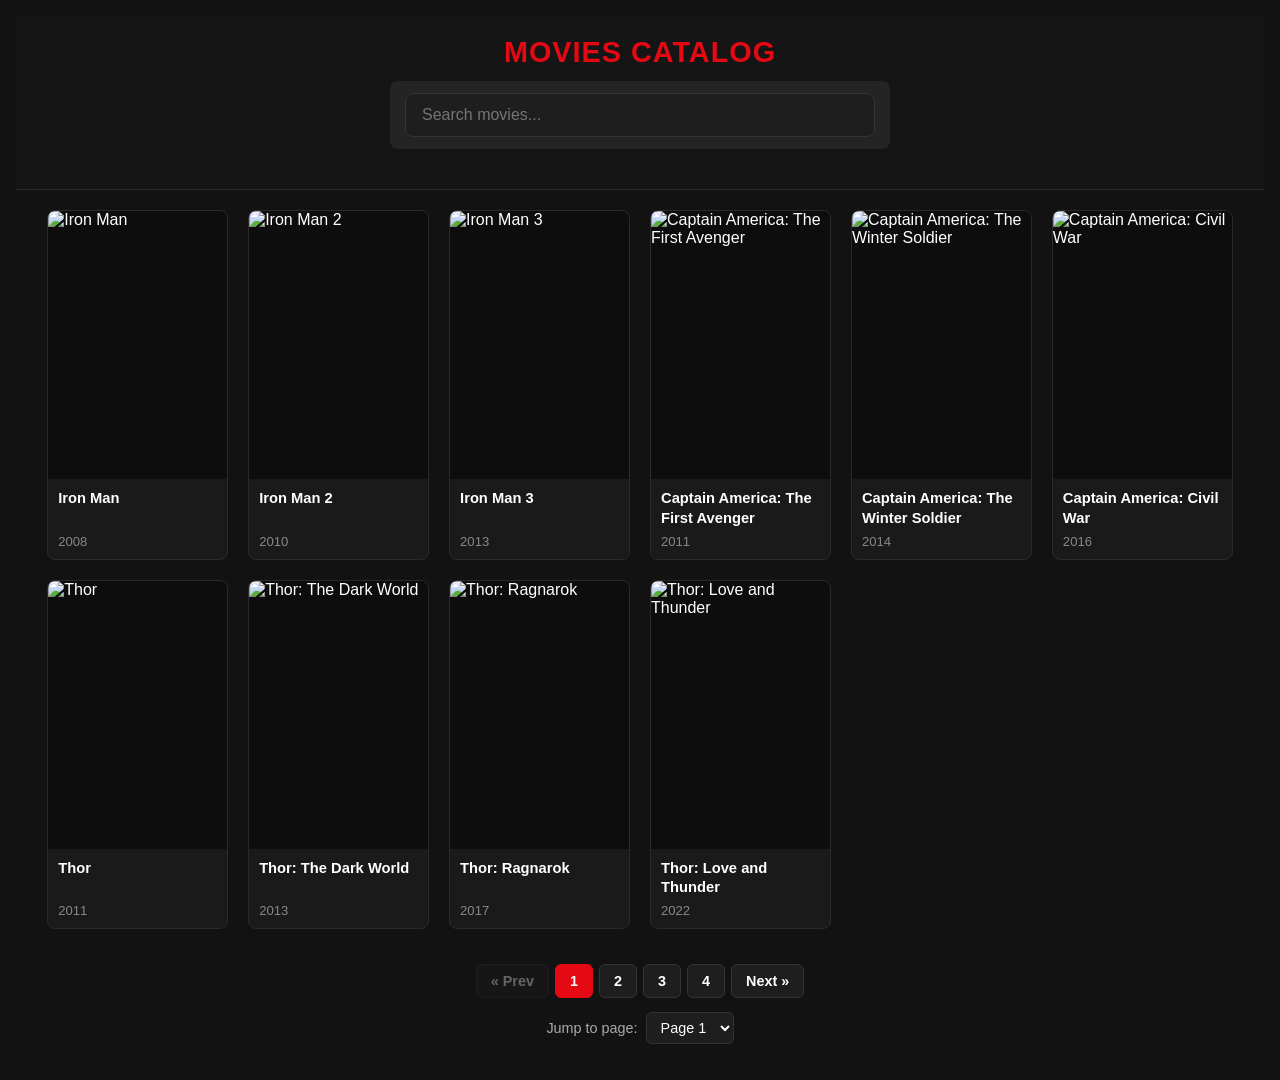
==== commit 2a39b277: "Update index.html" ====
--- a/index.html
+++ b/index.html
@@ -177,7 +177,7 @@
     <div class="movie-card">
       <a href="movies/movie.html?id=ironman1">
         <div class="poster-container">
-          <img src="https://upload.wikimedia.org/wikipedia/en/0/00/Iron_Man_poster.jpg" alt="Iron Man" loading="lazy">
+          <img src="https://image.tmdb.org/t/p/w500/78lPtwv72eTNqFW9COBYI0dWDJa.jpg" alt="Iron Man" loading="lazy">
         </div>
         <div class="movie-info">
           <h3>Iron Man</h3>
@@ -189,7 +189,7 @@
     <div class="movie-card">
       <a href="movies/movie.html?id=ironman2">
         <div class="poster-container">
-          <img src="https://upload.wikimedia.org/wikipedia/en/e/ed/Iron_Man_2_poster.jpg" alt="Iron Man 2" loading="lazy">
+          <img src="https://image.tmdb.org/t/p/w500/6WBeq4ubcw39VmuAWyt7Uw6959a.jpg" alt="Iron Man 2" loading="lazy">
         </div>
         <div class="movie-info">
           <h3>Iron Man 2</h3>
@@ -201,7 +201,7 @@
     <div class="movie-card">
       <a href="movies/movie.html?id=ironman3">
         <div class="poster-container">
-          <img src="https://upload.wikimedia.org/wikipedia/en/1/19/Iron_Man_3_poster.jpg" alt="Iron Man 3" loading="lazy">
+          <img src="https://image.tmdb.org/t/p/w500/qhPtAc1TKbMPqNvcdXS46su7Q5q.jpg" alt="Iron Man 3" loading="lazy">
         </div>
         <div class="movie-info">
           <h3>Iron Man 3</h3>
@@ -213,7 +213,7 @@
     <div class="movie-card">
       <a href="movies/movie.html?id=captainamerica1">
         <div class="poster-container">
-          <img src="https://upload.wikimedia.org/wikipedia/en/3/37/Captain_America_The_First_Avenger_poster.jpg" alt="Captain America: The First Avenger" loading="lazy">
+          <img src="https://image.tmdb.org/t/p/w500/vSNxAJTlD0r02V9sPYpqjqDIfj6.jpg" alt="Captain America: The First Avenger" loading="lazy">
         </div>
         <div class="movie-info">
           <h3>Captain America: The First Avenger</h3>
@@ -225,7 +225,7 @@
     <div class="movie-card">
       <a href="movies/movie.html?id=captainamerica2">
         <div class="poster-container">
-          <img src="https://upload.wikimedia.org/wikipedia/en/e/e8/Captain_America_The_Winter_Soldier.jpg" alt="Captain America: The Winter Soldier" loading="lazy">
+          <img src="https://image.tmdb.org/t/p/w500/tVFRpFw3xTed5YGqq9Jw0ioPCIf.jpg" alt="Captain America: The Winter Soldier" loading="lazy">
         </div>
         <div class="movie-info">
           <h3>Captain America: The Winter Soldier</h3>
@@ -237,7 +237,7 @@
     <div class="movie-card">
       <a href="movies/movie.html?id=captainamerica3">
         <div class="poster-container">
-          <img src="https://upload.wikimedia.org/wikipedia/en/5/53/Captain_America_Civil_War_poster.jpg" alt="Captain America: Civil War" loading="lazy">
+          <img src="https://image.tmdb.org/t/p/w500/rAGiXaUfPzY7CDEyNKUofk3Kw2e.jpg" alt="Captain America: Civil War" loading="lazy">
         </div>
         <div class="movie-info">
           <h3>Captain America: Civil War</h3>
@@ -249,7 +249,7 @@
     <div class="movie-card">
       <a href="movies/movie.html?id=thor1">
         <div class="poster-container">
-          <img src="https://upload.wikimedia.org/wikipedia/en/f/fc/Thor_poster.jpg" alt="Thor" loading="lazy">
+          <img src="https://image.tmdb.org/t/p/w500/prSfAi1xGrhLQNxVSUFh61xQ4Qx.jpg" alt="Thor" loading="lazy">
         </div>
         <div class="movie-info">
           <h3>Thor</h3>
@@ -261,7 +261,7 @@
     <div class="movie-card">
       <a href="movies/movie.html?id=thor2">
         <div class="poster-container">
-          <img src="https://upload.wikimedia.org/wikipedia/en/7/7f/Thor_The_Dark_World_poster.jpg" alt="Thor: The Dark World" loading="lazy">
+          <img src="https://image.tmdb.org/t/p/w500/wp6Ox9XJ6Z62zH4agk192W1Z9q7.jpg" alt="Thor: The Dark World" loading="lazy">
         </div>
         <div class="movie-info">
           <h3>Thor: The Dark World</h3>
@@ -273,7 +273,7 @@
     <div class="movie-card">
       <a href="movies/movie.html?id=thor3">
         <div class="poster-container">
-          <img src="https://upload.wikimedia.org/wikipedia/en/7/7d/Thor_Ragnarok_poster.jpg" alt="Thor: Ragnarok" loading="lazy">
+          <img src="https://image.tmdb.org/t/p/w500/rzRwTcFvttcN1ZpX2xv4j3tSdJu.jpg" alt="Thor: Ragnarok" loading="lazy">
         </div>
         <div class="movie-info">
           <h3>Thor: Ragnarok</h3>
@@ -285,7 +285,7 @@
     <div class="movie-card">
       <a href="movies/movie.html?id=thor4">
         <div class="poster-container">
-          <img src="https://upload.wikimedia.org/wikipedia/en/8/88/Thor_Love_and_Thunder_poster.jpeg" alt="Thor: Love and Thunder" loading="lazy">
+          <img src="https://image.tmdb.org/t/p/w500/pIkRyD18kl4F0b6MyrM9iAPvGmg.jpg" alt="Thor: Love and Thunder" loading="lazy">
         </div>
         <div class="movie-info">
           <h3>Thor: Love and Thunder</h3>
@@ -298,7 +298,7 @@
     <div class="movie-card">
       <a href="movies/movie.html?id=avengers1">
         <div class="poster-container">
-          <img src="https://upload.wikimedia.org/wikipedia/en/8/8a/The_Avengers_%282012_film%29_poster.jpg" alt="The Avengers" loading="lazy">
+          <img src="https://image.tmdb.org/t/p/w500/RYMX2wcKCBAr24UyPD7xwmjaTn.jpg" alt="The Avengers" loading="lazy">
         </div>
         <div class="movie-info">
           <h3>The Avengers</h3>
@@ -310,7 +310,7 @@
     <div class="movie-card">
       <a href="movies/movie.html?id=avengers2">
         <div class="poster-container">
-          <img src="https://upload.wikimedia.org/wikipedia/en/f/ff/Avengers_Age_of_Ultron_poster.jpg" alt="Avengers: Age of Ultron" loading="lazy">
+          <img src="https://image.tmdb.org/t/p/w500/4ssDuvEDkS9urvtLgi1KgdfqBZw.jpg" alt="Avengers: Age of Ultron" loading="lazy">
         </div>
         <div class="movie-info">
           <h3>Avengers: Age of Ultron</h3>
@@ -322,7 +322,7 @@
     <div class="movie-card">
       <a href="movies/movie.html?id=avengers3">
         <div class="poster-container">
-          <img src="https://upload.wikimedia.org/wikipedia/en/4/4d/Avengers_Infinity_War_poster.jpg" alt="Avengers: Infinity War" loading="lazy">
+          <img src="https://image.tmdb.org/t/p/w500/7WsyChQLEftFiDOVTGkv3hFpyyt.jpg" alt="Avengers: Infinity War" loading="lazy">
         </div>
         <div class="movie-info">
           <h3>Avengers: Infinity War</h3>
@@ -334,7 +334,7 @@
     <div class="movie-card">
       <a href="movies/movie.html?id=avengers4">
         <div class="poster-container">
-          <img src="https://upload.wikimedia.org/wikipedia/en/0/0d/Avengers_Endgame_poster.jpg" alt="Avengers: Endgame" loading="lazy">
+          <img src="https://image.tmdb.org/t/p/w500/or06FN3Dka5tukK1e9sl16pB3iy.jpg" alt="Avengers: Endgame" loading="lazy">
         </div>
         <div class="movie-info">
           <h3>Avengers: Endgame</h3>
@@ -346,7 +346,7 @@
     <div class="movie-card">
       <a href="movies/movie.html?id=guardians1">
         <div class="poster-container">
-          <img src="https://upload.wikimedia.org/wikipedia/en/b/b5/Guardians_of_the_Galaxy_poster.jpg" alt="Guardians of the Galaxy" loading="lazy">
+          <img src="https://image.tmdb.org/t/p/w500/r2J02Z2OpNTctetGCSpkmBqHAOF.jpg" alt="Guardians of the Galaxy" loading="lazy">
         </div>
         <div class="movie-info">
           <h3>Guardians of the Galaxy</h3>
@@ -358,7 +358,7 @@
     <div class="movie-card">
       <a href="movies/movie.html?id=guardians2">
         <div class="poster-container">
-          <img src="https://upload.wikimedia.org/wikipedia/en/a/ab/Guardians_of_the_Galaxy_Vol_2_poster.jpg" alt="Guardians of the Galaxy Vol. 2" loading="lazy">
+          <img src="https://image.tmdb.org/t/p/w500/y4MBh0EjBlMuOzv9axM4qJmLRbF.jpg" alt="Guardians of the Galaxy Vol. 2" loading="lazy">
         </div>
         <div class="movie-info">
           <h3>Guardians of the Galaxy Vol. 2</h3>
@@ -370,7 +370,7 @@
     <div class="movie-card">
       <a href="movies/movie.html?id=guardians3">
         <div class="poster-container">
-          <img src="https://upload.wikimedia.org/wikipedia/en/7/74/Guardians_of_the_Galaxy_Vol._3_poster.jpg" alt="Guardians of the Galaxy Vol. 3" loading="lazy">
+          <img src="https://image.tmdb.org/t/p/w500/5YZbUmjbMa3ClvSW1Wj3D6XGolP.jpg" alt="Guardians of the Galaxy Vol. 3" loading="lazy">
         </div>
         <div class="movie-info">
           <h3>Guardians of the Galaxy Vol. 3</h3>
@@ -382,7 +382,7 @@
     <div class="movie-card">
       <a href="movies/movie.html?id=blackpanther1">
         <div class="poster-container">
-          <img src="https://upload.wikimedia.org/wikipedia/en/d/d6/Black_Panther_film_poster.jpg" alt="Black Panther" loading="lazy">
+          <img src="https://image.tmdb.org/t/p/w500/uxzzxijgPIY7slzFvMotPv8vlKA.jpg" alt="Black Panther" loading="lazy">
         </div>
         <div class="movie-info">
           <h3>Black Panther</h3>
@@ -394,7 +394,7 @@
     <div class="movie-card">
       <a href="movies/movie.html?id=doctorstrange1">
         <div class="poster-container">
-          <img src="https://upload.wikimedia.org/wikipedia/en/a/a1/Doctor_Strange_poster.jpg" alt="Doctor Strange" loading="lazy">
+          <img src="https://image.tmdb.org/t/p/w500/uGBVj3bEbCoZbDjjl9wMgrghcyx.jpg" alt="Doctor Strange" loading="lazy">
         </div>
         <div class="movie-info">
           <h3>Doctor Strange</h3>
@@ -406,7 +406,7 @@
     <div class="movie-card">
       <a href="movies/movie.html?id=doctorstrange2">
         <div class="poster-container">
-          <img src="https://upload.wikimedia.org/wikipedia/en/1/17/Doctor_Strange_in_the_Multiverse_of_Madness_poster.jpg" alt="Doctor Strange in the Multiverse of Madness" loading="lazy">
+          <img src="https://image.tmdb.org/t/p/w500/9Gtg2DzBhmYamXBS1hKAhiwbBKS.jpg" alt="Doctor Strange in the Multiverse of Madness" loading="lazy">
         </div>
         <div class="movie-info">
           <h3>Doctor Strange in the Multiverse of Madness</h3>
@@ -419,7 +419,7 @@
     <div class="movie-card">
       <a href="movies/movie.html?id=spidermanhomecoming">
         <div class="poster-container">
-          <img src="https://upload.wikimedia.org/wikipedia/en/f/f9/Spider-Man_Homecoming_poster.jpg" alt="Spider-Man: Homecoming" loading="lazy">
+          <img src="https://image.tmdb.org/t/p/w500/c24sv2weTHPsmDa7jEMN0m2P3RT.jpg" alt="Spider-Man: Homecoming" loading="lazy">
         </div>
         <div class="movie-info">
           <h3>Spider-Man: Homecoming</h3>
@@ -431,7 +431,7 @@
     <div class="movie-card">
       <a href="movies/movie.html?id=spidermanfarfromhome">
         <div class="poster-container">
-          <img src="https://upload.wikimedia.org/wikipedia/en/b/bd/Spider-Man_Far_From_Home_poster.jpg" alt="Spider-Man: Far From Home" loading="lazy">
+          <img src="https://image.tmdb.org/t/p/w500/4q2hz2mYflgSnTOpWdak5qiVG4C.jpg" alt="Spider-Man: Far From Home" loading="lazy">
         </div>
         <div class="movie-info">
           <h3>Spider-Man: Far From Home</h3>
@@ -443,7 +443,7 @@
     <div class="movie-card">
       <a href="movies/movie.html?id=spidermannowayhome">
         <div class="poster-container">
-          <img src="https://upload.wikimedia.org/wikipedia/en/0/00/Spider-Man_No_Way_Home_poster.jpg" alt="Spider-Man: No Way Home" loading="lazy">
+          <img src="https://image.tmdb.org/t/p/w500/1g0dhYtq4irTY1GPXvft6k4YLjm.jpg" alt="Spider-Man: No Way Home" loading="lazy">
         </div>
         <div class="movie-info">
           <h3>Spider-Man: No Way Home</h3>
@@ -455,7 +455,7 @@
     <div class="movie-card">
       <a href="movies/movie.html?id=batmanbegins">
         <div class="poster-container">
-          <img src="https://upload.wikimedia.org/wikipedia/en/a/af/Batman_Begins_Poster.jpg" alt="Batman Begins" loading="lazy">
+          <img src="https://image.tmdb.org/t/p/w500/4MpN4CwhvuaYrMNnhcuHV7GMFGQ.jpg" alt="Batman Begins" loading="lazy">
         </div>
         <div class="movie-info">
           <h3>Batman Begins</h3>
@@ -467,7 +467,7 @@
     <div class="movie-card">
       <a href="movies/movie.html?id=thedarkknight">
         <div class="poster-container">
-          <img src="https://upload.wikimedia.org/wikipedia/en/1/1c/The_Dark_Knight_%282008_film%29.jpg" alt="The Dark Knight" loading="lazy">
+          <img src="https://image.tmdb.org/t/p/w500/qJ2tW6WMUDux911r6m7haRef0WH.jpg" alt="The Dark Knight" loading="lazy">
         </div>
         <div class="movie-info">
           <h3>The Dark Knight</h3>
@@ -479,7 +479,7 @@
     <div class="movie-card">
       <a href="movies/movie.html?id=thedarkknightrises">
         <div class="poster-container">
-          <img src="https://upload.wikimedia.org/wikipedia/en/8/83/Dark_knight_rises_poster.jpg" alt="The Dark Knight Rises" loading="lazy">
+          <img src="https://image.tmdb.org/t/p/w500/hrJUZ2KjW4758Oq8F9qGsk74gVn.jpg" alt="The Dark Knight Rises" loading="lazy">
         </div>
         <div class="movie-info">
           <h3>The Dark Knight Rises</h3>
@@ -491,7 +491,7 @@
     <div class="movie-card">
       <a href="movies/movie.html?id=manofsteel">
         <div class="poster-container">
-          <img src="https://upload.wikimedia.org/wikipedia/en/8/85/ManofSteelFinalPoster.jpg" alt="Man of Steel" loading="lazy">
+          <img src="https://image.tmdb.org/t/p/w500/7rIPjn5eluzA244OXscWpIZapg5.jpg" alt="Man of Steel" loading="lazy">
         </div>
         <div class="movie-info">
           <h3>Man of Steel</h3>
@@ -503,7 +503,7 @@
     <div class="movie-card">
       <a href="movies/movie.html?id=batmanvsuperman">
         <div class="poster-container">
-          <img src="https://upload.wikimedia.org/wikipedia/en/2/20/Batman_v_Superman_Dawn_of_Justice_poster.jpg" alt="Batman v Superman: Dawn of Justice" loading="lazy">
+          <img src="https://image.tmdb.org/t/p/w500/5UsK3grJ9syzR749neCWHQo97cm.jpg" alt="Batman v Superman: Dawn of Justice" loading="lazy">
         </div>
         <div class="movie-info">
           <h3>Batman v Superman: Dawn of Justice</h3>
@@ -515,7 +515,7 @@
     <div class="movie-card">
       <a href="movies/movie.html?id=wonderwoman1">
         <div class="poster-container">
-          <img src="https://upload.wikimedia.org/wikipedia/en/e/ed/Wonder_Woman_%282017_film%29.jpg" alt="Wonder Woman" loading="lazy">
+          <img src="https://image.tmdb.org/t/p/w500/imekS7f1OuHyUP2LAiTEM0zBzUz.jpg" alt="Wonder Woman" loading="lazy">
         </div>
         <div class="movie-info">
           <h3>Wonder Woman</h3>
@@ -527,7 +527,7 @@
     <div class="movie-card">
       <a href="movies/movie.html?id=justiceleague">
         <div class="poster-container">
-          <img src="https://upload.wikimedia.org/wikipedia/en/3/31/Justice_League_film_poster.jpg" alt="Zack Snyder's Justice League" loading="lazy">
+          <img src="https://image.tmdb.org/t/p/w500/tnAuB8q5vv7Ax9UAEje5Xi4BXik.jpg" alt="Zack Snyder's Justice League" loading="lazy">
         </div>
         <div class="movie-info">
           <h3>Zack Snyder's Justice League</h3>
@@ -540,7 +540,7 @@
     <div class="movie-card">
       <a href="movies/movie.html?id=aquaman1">
         <div class="poster-container">
-          <img src="https://upload.wikimedia.org/wikipedia/en/3/3a/Aquaman_poster.jpg" alt="Aquaman" loading="lazy">
+          <img src="https://image.tmdb.org/t/p/w500/xLPdriXp0q78y1c9iWc3k47V10o.jpg" alt="Aquaman" loading="lazy">
         </div>
         <div class="movie-info">
           <h3>Aquaman</h3>
@@ -552,7 +552,7 @@
     <div class="movie-card">
       <a href="movies/movie.html?id=joker1">
         <div class="poster-container">
-          <img src="https://upload.wikimedia.org/wikipedia/en/e/e1/Joker_%282019_film%29_poster.jpg" alt="Joker" loading="lazy">
+          <img src="https://image.tmdb.org/t/p/w500/udDclJoHjfjb8Ekgsd4FDteOkCU.jpg" alt="Joker" loading="lazy">
         </div>
         <div class="movie-info">
           <h3>Joker</h3>
@@ -564,7 +564,7 @@
     <div class="movie-card">
       <a href="movies/movie.html?id=thebatman">
         <div class="poster-container">
-          <img src="https://upload.wikimedia.org/wikipedia/en/f/ff/The_Batman_%28film%29_poster.jpg" alt="The Batman" loading="lazy">
+          <img src="https://image.tmdb.org/t/p/w500/74xTEgt7R36Fpooo50r9T25onhq.jpg" alt="The Batman" loading="lazy">
         </div>
         <div class="movie-info">
           <h3>The Batman</h3>
@@ -575,7 +575,6 @@
 
   </main>
 
-  <!-- Pagination Controls & Page Drawer -->
   <div class="pagination-container" id="paginationControls">
     <div class="pagination">
       <button class="page-btn" id="prevBtn" onclick="changePage(currentPage - 1)">&laquo; Prev</button>
@@ -606,19 +605,15 @@
       if (currentPage > totalPages) currentPage = totalPages;
       if (currentPage < 1) currentPage = 1;
 
-      // Hide all cards first
       allCards.forEach(card => card.style.display = "none");
 
-      // Show only cards for the active page
       const start = (currentPage - 1) * itemsPerPage;
       const end = start + itemsPerPage;
       visibleCards.slice(start, end).forEach(card => card.style.display = "flex");
 
-      // Update Prev / Next buttons
       document.getElementById("prevBtn").disabled = (currentPage === 1);
       document.getElementById("nextBtn").disabled = (currentPage === totalPages);
 
-      // Build numbered buttons
       const pageNumbersContainer = document.getElementById("pageNumbers");
       pageNumbersContainer.innerHTML = "";
       for (let i = 1; i <= totalPages; i++) {
@@ -629,7 +624,6 @@
         pageNumbersContainer.appendChild(btn);
       }
 
-      // Build Drawer / Dropdown options
       const pageSelect = document.getElementById("pageSelect");
       pageSelect.innerHTML = "";
       for (let i = 1; i <= totalPages; i++) {
@@ -640,7 +634,6 @@
         pageSelect.appendChild(opt);
       }
 
-      // Hide pagination altogether if only 1 page is needed
       const container = document.getElementById("paginationControls");
       container.style.display = totalPages <= 1 ? "none" : "flex";
     }
@@ -671,588 +664,4 @@
 </body>
 </html>
 
-    .movie-card img {
-      width: 100%;
-      height: 100%;
-      object-fit: cover;
-      display: block;
-    }
-    .movie-info {
-      padding: 10px;
-      flex-grow: 1;
-      display: flex;
-      flex-direction: column;
-      justify-content: space-between;
-    }
-    .movie-info h3 {
-      font-size: 0.92rem;
-      font-weight: 600;
-      line-height: 1.3;
-      margin-bottom: 6px;
-      color: #ffffff;
-    }
-    .movie-info p {
-      font-size: 0.82rem;
-      color: #888888;
-    }
-    .pagination-container {
-      display: flex;
-      flex-direction: column;
-      align-items: center;
-      gap: 14px;
-      margin: 35px auto 20px auto;
-      max-width: 500px;
-    }
-    .pagination {
-      display: flex;
-      justify-content: center;
-      align-items: center;
-      gap: 6px;
-      flex-wrap: wrap;
-    }
-    .page-btn {
-      padding: 8px 14px;
-      background-color: #1e1e1e;
-      color: #ffffff;
-      border-radius: 6px;
-      border: 1px solid #333333;
-      font-size: 0.9rem;
-      font-weight: 600;
-      cursor: pointer;
-      user-select: none;
-    }
-    .page-btn.active {
-      background-color: #e50914;
-      border-color: #e50914;
-    }
-    .page-btn:disabled {
-      opacity: 0.35;
-      cursor: not-allowed;
-    }
-    .page-drawer {
-      display: flex;
-      align-items: center;
-      gap: 8px;
-      font-size: 0.9rem;
-      color: #aaaaaa;
-    }
-    .page-drawer select {
-      background-color: #1e1e1e;
-      color: #ffffff;
-      border: 1px solid #333333;
-      padding: 6px 10px;
-      border-radius: 6px;
-      outline: none;
-      font-size: 0.9rem;
-    }
-  </style>
-</head>
-<body>
-
-  <header class="header">
-    <h1>MOVIES CATALOG</h1>
-    <div class="search-box">
-      <input type="text" id="movieSearch" placeholder="Search movies..." onkeyup="onSearchInput()">
-    </div>
-  </header>
-
-  <main class="movie-grid" id="movieGrid">
-
-    <!-- PAGE 1 (Items 1-10) -->
-    <div class="movie-card">
-      <a href="movies/ironman1.html">
-        <div class="poster-container">
-          <img src="https://upload.wikimedia.org/wikipedia/en/0/00/Iron_Man_poster.jpg" alt="Iron Man" loading="lazy">
-        </div>
-        <div class="movie-info">
-          <h3>Iron Man</h3>
-          <p>2008</p>
-        </div>
-      </a>
-    </div>
-
-    <div class="movie-card">
-      <a href="movies/ironman2.html">
-        <div class="poster-container">
-          <img src="https://upload.wikimedia.org/wikipedia/en/e/ed/Iron_Man_2_poster.jpg" alt="Iron Man 2" loading="lazy">
-        </div>
-        <div class="movie-info">
-          <h3>Iron Man 2</h3>
-          <p>2010</p>
-        </div>
-      </a>
-    </div>
-
-    <div class="movie-card">
-      <a href="movies/ironman3.html">
-        <div class="poster-container">
-          <img src="https://upload.wikimedia.org/wikipedia/en/1/19/Iron_Man_3_poster.jpg" alt="Iron Man 3" loading="lazy">
-        </div>
-        <div class="movie-info">
-          <h3>Iron Man 3</h3>
-          <p>2013</p>
-        </div>
-      </a>
-    </div>
-
-    <div class="movie-card">
-      <a href="movies/captainamerica1.html">
-        <div class="poster-container">
-          <img src="https://upload.wikimedia.org/wikipedia/en/3/37/Captain_America_The_First_Avenger_poster.jpg" alt="Captain America: The First Avenger" loading="lazy">
-        </div>
-        <div class="movie-info">
-          <h3>Captain America: The First Avenger</h3>
-          <p>2011</p>
-        </div>
-      </a>
-    </div>
-
-    <div class="movie-card">
-      <a href="movies/captainamerica2.html">
-        <div class="poster-container">
-          <img src="https://upload.wikimedia.org/wikipedia/en/e/e8/Captain_America_The_Winter_Soldier.jpg" alt="Captain America: The Winter Soldier" loading="lazy">
-        </div>
-        <div class="movie-info">
-          <h3>Captain America: The Winter Soldier</h3>
-          <p>2014</p>
-        </div>
-      </a>
-    </div>
-
-    <div class="movie-card">
-      <a href="movies/captainamerica3.html">
-        <div class="poster-container">
-          <img src="https://upload.wikimedia.org/wikipedia/en/5/53/Captain_America_Civil_War_poster.jpg" alt="Captain America: Civil War" loading="lazy">
-        </div>
-        <div class="movie-info">
-          <h3>Captain America: Civil War</h3>
-          <p>2016</p>
-        </div>
-      </a>
-    </div>
-
-    <div class="movie-card">
-      <a href="movies/thor1.html">
-        <div class="poster-container">
-          <img src="https://upload.wikimedia.org/wikipedia/en/f/fc/Thor_poster.jpg" alt="Thor" loading="lazy">
-        </div>
-        <div class="movie-info">
-          <h3>Thor</h3>
-          <p>2011</p>
-        </div>
-      </a>
-    </div>
-
-    <div class="movie-card">
-      <a href="movies/thor2.html">
-        <div class="poster-container">
-          <img src="https://upload.wikimedia.org/wikipedia/en/7/7f/Thor_The_Dark_World_poster.jpg" alt="Thor: The Dark World" loading="lazy">
-        </div>
-        <div class="movie-info">
-          <h3>Thor: The Dark World</h3>
-          <p>2013</p>
-        </div>
-      </a>
-    </div>
-
-    <div class="movie-card">
-      <a href="movies/thor3.html">
-        <div class="poster-container">
-          <img src="https://upload.wikimedia.org/wikipedia/en/7/7d/Thor_Ragnarok_poster.jpg" alt="Thor: Ragnarok" loading="lazy">
-        </div>
-        <div class="movie-info">
-          <h3>Thor: Ragnarok</h3>
-          <p>2017</p>
-        </div>
-      </a>
-    </div>
-
-    <div class="movie-card">
-      <a href="movies/thor4.html">
-        <div class="poster-container">
-          <img src="https://upload.wikimedia.org/wikipedia/en/8/88/Thor_Love_and_Thunder_poster.jpeg" alt="Thor: Love and Thunder" loading="lazy">
-        </div>
-        <div class="movie-info">
-          <h3>Thor: Love and Thunder</h3>
-          <p>2022</p>
-        </div>
-      </a>
-    </div>
-
-    <!-- PAGE 2 (Items 11-20) -->
-    <div class="movie-card">
-      <a href="movies/avengers1.html">
-        <div class="poster-container">
-          <img src="https://upload.wikimedia.org/wikipedia/en/8/8a/The_Avengers_%282012_film%29_poster.jpg" alt="The Avengers" loading="lazy">
-        </div>
-        <div class="movie-info">
-          <h3>The Avengers</h3>
-          <p>2012</p>
-        </div>
-      </a>
-    </div>
-
-    <div class="movie-card">
-      <a href="movies/avengers2.html">
-        <div class="poster-container">
-          <img src="https://upload.wikimedia.org/wikipedia/en/f/ff/Avengers_Age_of_Ultron_poster.jpg" alt="Avengers: Age of Ultron" loading="lazy">
-        </div>
-        <div class="movie-info">
-          <h3>Avengers: Age of Ultron</h3>
-          <p>2015</p>
-        </div>
-      </a>
-    </div>
-
-    <div class="movie-card">
-      <a href="movies/avengers3.html">
-        <div class="poster-container">
-          <img src="https://upload.wikimedia.org/wikipedia/en/4/4d/Avengers_Infinity_War_poster.jpg" alt="Avengers: Infinity War" loading="lazy">
-        </div>
-        <div class="movie-info">
-          <h3>Avengers: Infinity War</h3>
-          <p>2018</p>
-        </div>
-      </a>
-    </div>
-
-    <div class="movie-card">
-      <a href="movies/avengers4.html">
-        <div class="poster-container">
-          <img src="https://upload.wikimedia.org/wikipedia/en/0/0d/Avengers_Endgame_poster.jpg" alt="Avengers: Endgame" loading="lazy">
-        </div>
-        <div class="movie-info">
-          <h3>Avengers: Endgame</h3>
-          <p>2019</p>
-        </div>
-      </a>
-    </div>
-
-    <div class="movie-card">
-      <a href="movies/guardians1.html">
-        <div class="poster-container">
-          <img src="https://upload.wikimedia.org/wikipedia/en/b/b5/Guardians_of_the_Galaxy_poster.jpg" alt="Guardians of the Galaxy" loading="lazy">
-        </div>
-        <div class="movie-info">
-          <h3>Guardians of the Galaxy</h3>
-          <p>2014</p>
-        </div>
-      </a>
-    </div>
-
-    <div class="movie-card">
-      <a href="movies/guardians2.html">
-        <div class="poster-container">
-          <img src="https://upload.wikimedia.org/wikipedia/en/a/ab/Guardians_of_the_Galaxy_Vol_2_poster.jpg" alt="Guardians of the Galaxy Vol. 2" loading="lazy">
-        </div>
-        <div class="movie-info">
-          <h3>Guardians of the Galaxy Vol. 2</h3>
-          <p>2017</p>
-        </div>
-      </a>
-    </div>
-
-    <div class="movie-card">
-      <a href="movies/guardians3.html">
-        <div class="poster-container">
-          <img src="https://upload.wikimedia.org/wikipedia/en/7/74/Guardians_of_the_Galaxy_Vol._3_poster.jpg" alt="Guardians of the Galaxy Vol. 3" loading="lazy">
-        </div>
-        <div class="movie-info">
-          <h3>Guardians of the Galaxy Vol. 3</h3>
-          <p>2023</p>
-        </div>
-      </a>
-    </div>
-
-    <div class="movie-card">
-      <a href="movies/blackpanther1.html">
-        <div class="poster-container">
-          <img src="https://upload.wikimedia.org/wikipedia/en/d/d6/Black_Panther_film_poster.jpg" alt="Black Panther" loading="lazy">
-        </div>
-        <div class="movie-info">
-          <h3>Black Panther</h3>
-          <p>2018</p>
-        </div>
-      </a>
-    </div>
-
-    <div class="movie-card">
-      <a href="movies/doctorstrange1.html">
-        <div class="poster-container">
-          <img src="https://upload.wikimedia.org/wikipedia/en/a/a1/Doctor_Strange_poster.jpg" alt="Doctor Strange" loading="lazy">
-        </div>
-        <div class="movie-info">
-          <h3>Doctor Strange</h3>
-          <p>2016</p>
-        </div>
-      </a>
-    </div>
-
-    <div class="movie-card">
-      <a href="movies/doctorstrange2.html">
-        <div class="poster-container">
-          <img src="https://upload.wikimedia.org/wikipedia/en/1/17/Doctor_Strange_in_the_Multiverse_of_Madness_poster.jpg" alt="Doctor Strange in the Multiverse of Madness" loading="lazy">
-        </div>
-        <div class="movie-info">
-          <h3>Doctor Strange in the Multiverse of Madness</h3>
-          <p>2022</p>
-        </div>
-      </a>
-    </div>
-
-    <!-- PAGE 3 (Items 21-30) -->
-    <div class="movie-card">
-      <a href="movies/spidermanhomecoming.html">
-        <div class="poster-container">
-          <img src="https://upload.wikimedia.org/wikipedia/en/f/f9/Spider-Man_Homecoming_poster.jpg" alt="Spider-Man: Homecoming" loading="lazy">
-        </div>
-        <div class="movie-info">
-          <h3>Spider-Man: Homecoming</h3>
-          <p>2017</p>
-        </div>
-      </a>
-    </div>
-
-    <div class="movie-card">
-      <a href="movies/spidermanfarfromhome.html">
-        <div class="poster-container">
-          <img src="https://upload.wikimedia.org/wikipedia/en/b/bd/Spider-Man_Far_From_Home_poster.jpg" alt="Spider-Man: Far From Home" loading="lazy">
-        </div>
-        <div class="movie-info">
-          <h3>Spider-Man: Far From Home</h3>
-          <p>2019</p>
-        </div>
-      </a>
-    </div>
-
-    <div class="movie-card">
-      <a href="movies/spidermannowayhome.html">
-        <div class="poster-container">
-          <img src="https://upload.wikimedia.org/wikipedia/en/0/00/Spider-Man_No_Way_Home_poster.jpg" alt="Spider-Man: No Way Home" loading="lazy">
-        </div>
-        <div class="movie-info">
-          <h3>Spider-Man: No Way Home</h3>
-          <p>2021</p>
-        </div>
-      </a>
-    </div>
-
-    <div class="movie-card">
-      <a href="movies/batmanbegins.html">
-        <div class="poster-container">
-          <img src="https://upload.wikimedia.org/wikipedia/en/a/af/Batman_Begins_Poster.jpg" alt="Batman Begins" loading="lazy">
-        </div>
-        <div class="movie-info">
-          <h3>Batman Begins</h3>
-          <p>2005</p>
-        </div>
-      </a>
-    </div>
-
-    <div class="movie-card">
-      <a href="movies/thedarkknight.html">
-        <div class="poster-container">
-          <img src="https://upload.wikimedia.org/wikipedia/en/1/1c/The_Dark_Knight_%282008_film%29.jpg" alt="The Dark Knight" loading="lazy">
-        </div>
-        <div class="movie-info">
-          <h3>The Dark Knight</h3>
-          <p>2008</p>
-        </div>
-      </a>
-    </div>
-
-    <div class="movie-card">
-      <a href="movies/thedarkknightrises.html">
-        <div class="poster-container">
-          <img src="https://upload.wikimedia.org/wikipedia/en/8/83/Dark_knight_rises_poster.jpg" alt="The Dark Knight Rises" loading="lazy">
-        </div>
-        <div class="movie-info">
-          <h3>The Dark Knight Rises</h3>
-          <p>2012</p>
-        </div>
-      </a>
-    </div>
-
-    <div class="movie-card">
-      <a href="movies/manofsteel.html">
-        <div class="poster-container">
-          <img src="https://upload.wikimedia.org/wikipedia/en/8/85/ManofSteelFinalPoster.jpg" alt="Man of Steel" loading="lazy">
-        </div>
-        <div class="movie-info">
-          <h3>Man of Steel</h3>
-          <p>2013</p>
-        </div>
-      </a>
-    </div>
-
-    <div class="movie-card">
-      <a href="movies/batmanvsuperman.html">
-        <div class="poster-container">
-          <img src="https://upload.wikimedia.org/wikipedia/en/2/20/Batman_v_Superman_Dawn_of_Justice_poster.jpg" alt="Batman v Superman: Dawn of Justice" loading="lazy">
-        </div>
-        <div class="movie-info">
-          <h3>Batman v Superman: Dawn of Justice</h3>
-          <p>2016</p>
-        </div>
-      </a>
-    </div>
-
-    <div class="movie-card">
-      <a href="movies/wonderwoman1.html">
-        <div class="poster-container">
-          <img src="https://upload.wikimedia.org/wikipedia/en/e/ed/Wonder_Woman_%282017_film%29.jpg" alt="Wonder Woman" loading="lazy">
-        </div>
-        <div class="movie-info">
-          <h3>Wonder Woman</h3>
-          <p>2017</p>
-        </div>
-      </a>
-    </div>
-
-    <div class="movie-card">
-      <a href="movies/justiceleague.html">
-        <div class="poster-container">
-          <img src="https://upload.wikimedia.org/wikipedia/en/3/31/Justice_League_film_poster.jpg" alt="Zack Snyder's Justice League" loading="lazy">
-        </div>
-        <div class="movie-info">
-          <h3>Zack Snyder's Justice League</h3>
-          <p>2021</p>
-        </div>
-      </a>
-    </div>
-
-    <!-- PAGE 4 (Items 31-33) -->
-    <div class="movie-card">
-      <a href="movies/aquaman1.html">
-        <div class="poster-container">
-          <img src="https://upload.wikimedia.org/wikipedia/en/3/3a/Aquaman_poster.jpg" alt="Aquaman" loading="lazy">
-        </div>
-        <div class="movie-info">
-          <h3>Aquaman</h3>
-          <p>2018</p>
-        </div>
-      </a>
-    </div>
-
-    <div class="movie-card">
-      <a href="movies/joker1.html">
-        <div class="poster-container">
-          <img src="https://upload.wikimedia.org/wikipedia/en/e/e1/Joker_%282019_film%29_poster.jpg" alt="Joker" loading="lazy">
-        </div>
-        <div class="movie-info">
-          <h3>Joker</h3>
-          <p>2019</p>
-        </div>
-      </a>
-    </div>
-
-    <div class="movie-card">
-      <a href="movies/thebatman.html">
-        <div class="poster-container">
-          <img src="https://upload.wikimedia.org/wikipedia/en/f/ff/The_Batman_%28film%29_poster.jpg" alt="The Batman" loading="lazy">
-        </div>
-        <div class="movie-info">
-          <h3>The Batman</h3>
-          <p>2022</p>
-        </div>
-      </a>
-    </div>
-
-  </main>
-
-  <!-- Pagination Controls & Page Drawer -->
-  <div class="pagination-container" id="paginationControls">
-    <div class="pagination">
-      <button class="page-btn" id="prevBtn" onclick="changePage(currentPage - 1)">&laquo; Prev</button>
-      <div id="pageNumbers" style="display: flex; gap: 6px;"></div>
-      <button class="page-btn" id="nextBtn" onclick="changePage(currentPage + 1)">Next &raquo;</button>
-    </div>
-
-    <div class="page-drawer">
-      <label for="pageSelect">Jump to page:</label>
-      <select id="pageSelect" onchange="changePage(Number(this.value))"></select>
-    </div>
-  </div>
-
-  <script>
-    const itemsPerPage = 10;
-    let currentPage = 1;
-    let allCards = [];
-    let visibleCards = [];
-
-    window.addEventListener("DOMContentLoaded", () => {
-      allCards = Array.from(document.getElementsByClassName("movie-card"));
-      visibleCards = [...allCards];
-      renderPagination();
-    });
-
-    function renderPagination() {
-      const totalPages = Math.ceil(visibleCards.length / itemsPerPage) || 1;
-      if (currentPage > totalPages) currentPage = totalPages;
-      if (currentPage < 1) currentPage = 1;
-
-      // Hide all cards first
-      allCards.forEach(card => card.style.display = "none");
-
-      // Show only cards for the active page
-      const start = (currentPage - 1) * itemsPerPage;
-      const end = start + itemsPerPage;
-      visibleCards.slice(start, end).forEach(card => card.style.display = "flex");
-
-      // Update Prev / Next buttons
-      document.getElementById("prevBtn").disabled = (currentPage === 1);
-      document.getElementById("nextBtn").disabled = (currentPage === totalPages);
-
-      // Build numbered buttons
-      const pageNumbersContainer = document.getElementById("pageNumbers");
-      pageNumbersContainer.innerHTML = "";
-      for (let i = 1; i <= totalPages; i++) {
-        const btn = document.createElement("button");
-        btn.className = `page-btn ${i === currentPage ? "active" : ""}`;
-        btn.innerText = i;
-        btn.onclick = () => changePage(i);
-        pageNumbersContainer.appendChild(btn);
-      }
-
-      // Build Drawer / Dropdown options
-      const pageSelect = document.getElementById("pageSelect");
-      pageSelect.innerHTML = "";
-      for (let i = 1; i <= totalPages; i++) {
-        const opt = document.createElement("option");
-        opt.value = i;
-        opt.innerText = `Page ${i}`;
-        if (i === currentPage) opt.selected = true;
-        pageSelect.appendChild(opt);
-      }
-
-      // Hide pagination altogether if only 1 page is needed
-      const container = document.getElementById("paginationControls");
-      container.style.display = totalPages <= 1 ? "none" : "flex";
-    }
-
-    function changePage(page) {
-      currentPage = page;
-      renderPagination();
-      window.scrollTo({ top: 0, behavior: "smooth" });
-    }
-
-    function onSearchInput() {
-      const query = document.getElementById("movieSearch").value.toLowerCase().trim();
-      
-      if (query === "") {
-        visibleCards = [...allCards];
-      } else {
-        visibleCards = allCards.filter(card => {
-          const title = card.querySelector("h3").innerText.toLowerCase();
-          return title.includes(query);
-        });
-      }
-
-      currentPage = 1;
-      renderPagination();
-    }
-  </script>
-
-</body>
-</html>
-
+
